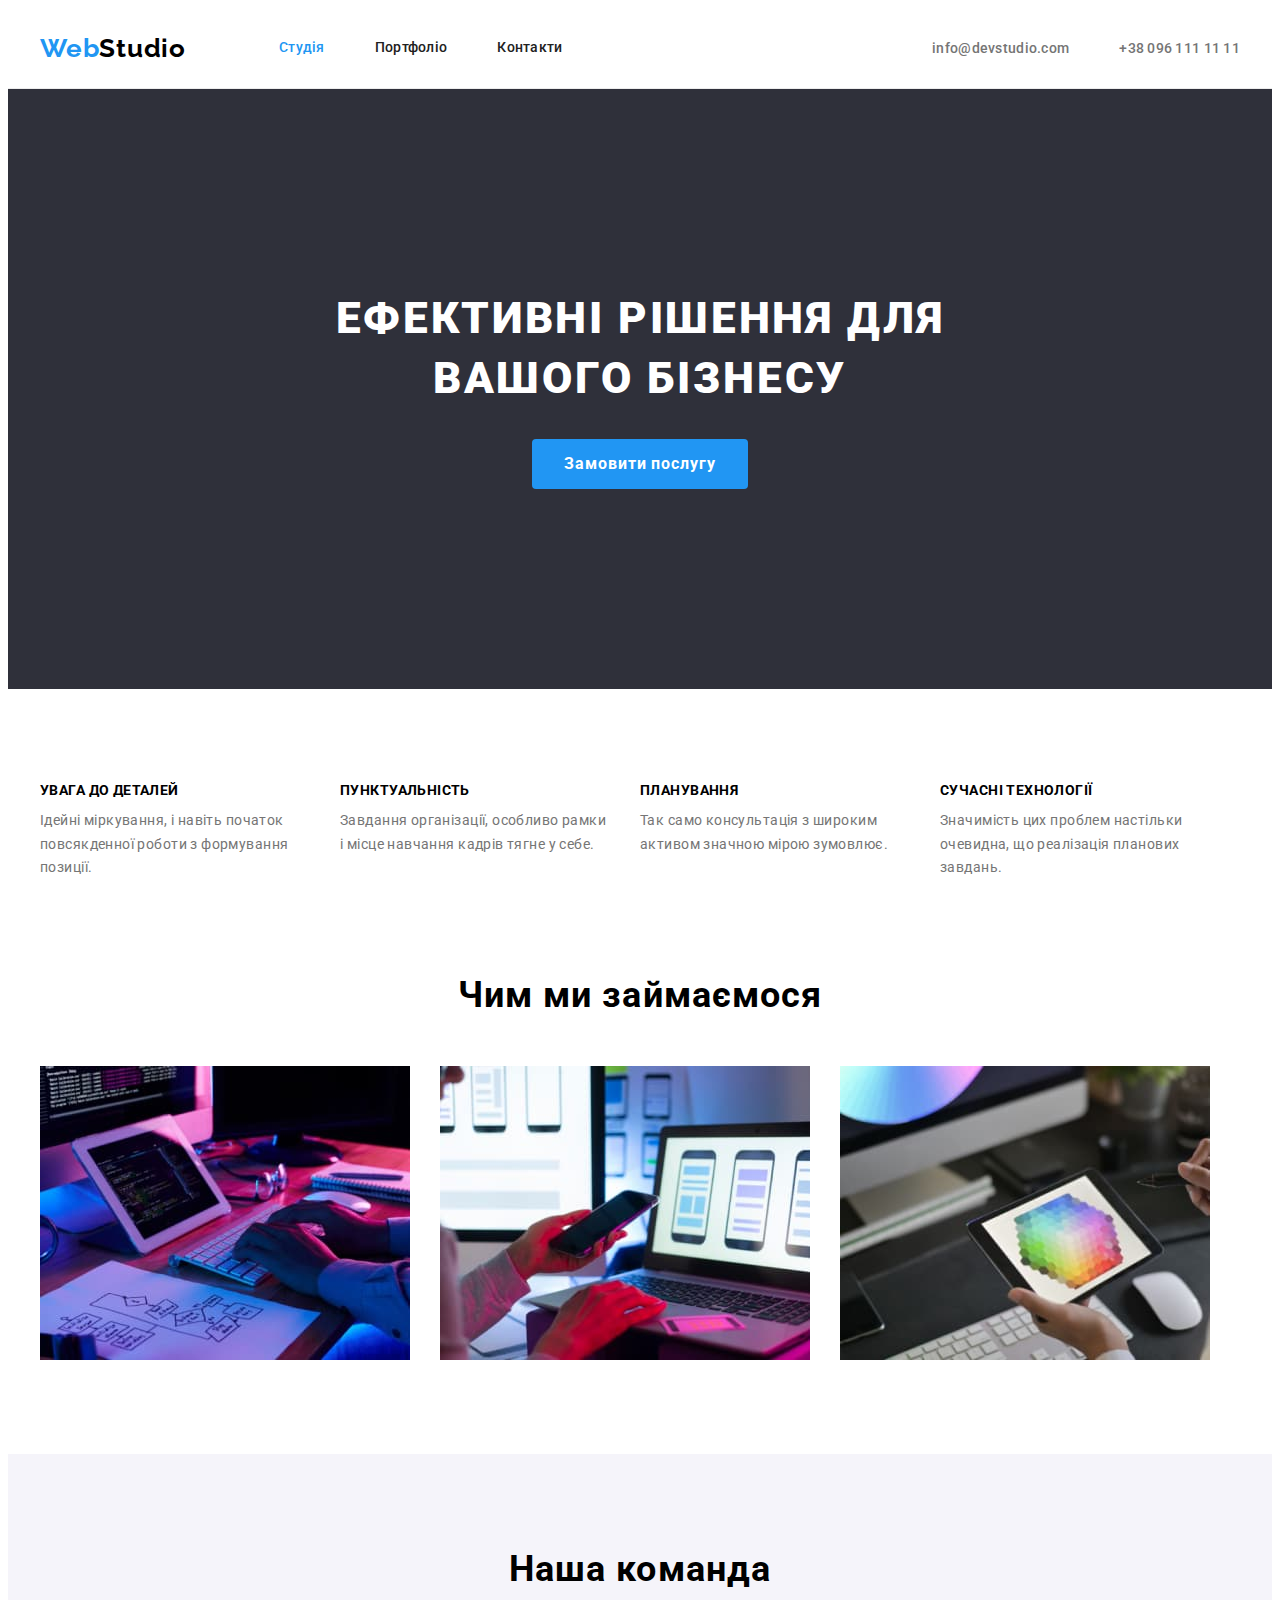
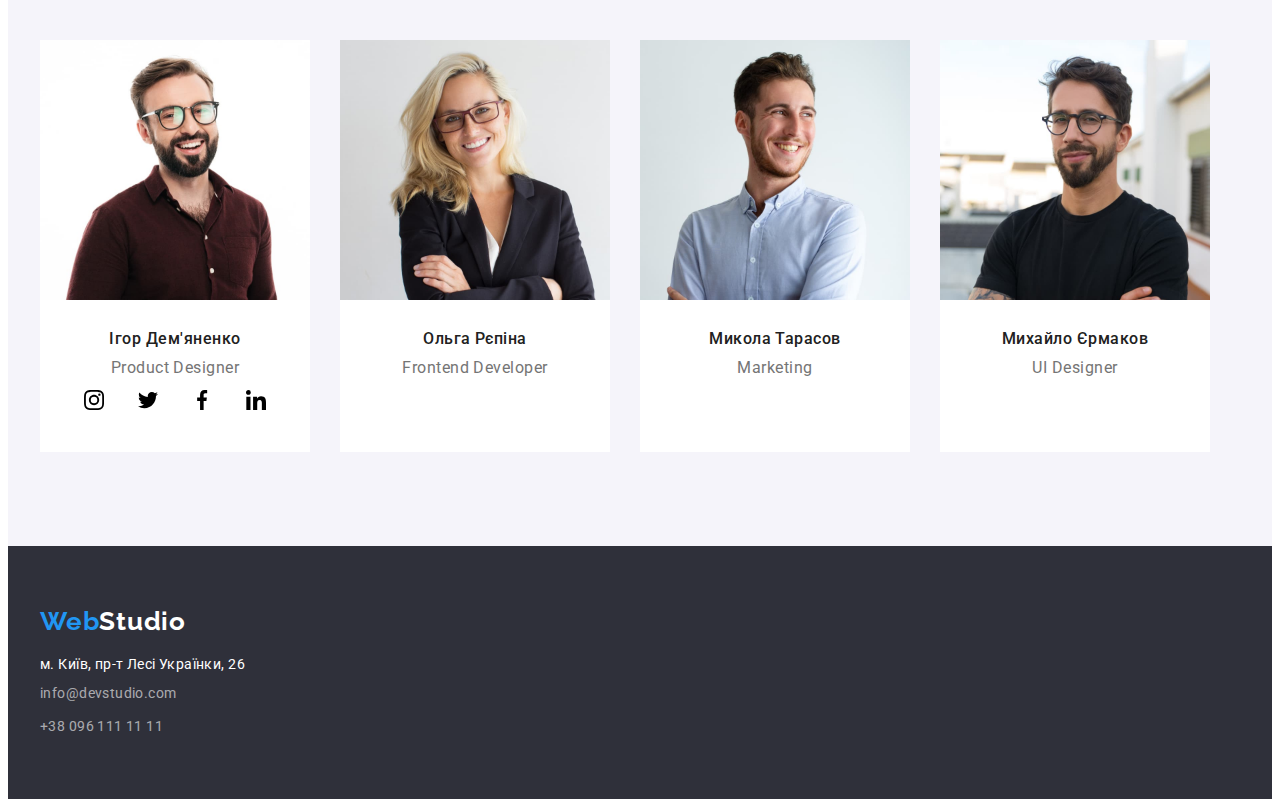
==== index.html @ 8a489ac3 "svg" ====
<!DOCTYPE html>
<html lang="uk">
  <head>
    <meta charset="UTF-8" />
    <meta http-equiv="X-UA-Compatible" content="IE=edge" />
    <meta name="viewport" content="width=device-width, initial-scale=1.0" />
    <title>WebStudio</title>
    <!--Normalize-->
    <link
      rel="stylesheet"
      href="https://cdnjs.cloudflare.com/ajax/libs/modern-normalize/1.1.0/modern-normalize.min.css"
      integrity="sha512-wpPYUAdjBVSE4KJnH1VR1HeZfpl1ub8YT/NKx4PuQ5NmX2tKuGu6U/JRp5y+Y8XG2tV+wKQpNHVUX03MfMFn9Q=="
      crossorigin="anonymous"
      referrerpolicy="no-referrer"
    />

    <!--Style-->
    <link rel="preconnect" href="https://fonts.googleapis.com" />
    <link rel="preconnect" href="https://fonts.gstatic.com" crossorigin />
    <link
      href="https://fonts.googleapis.com/css2?family=Raleway:wght@700&family=Roboto:wght@400;500;700;900&display=swap"
      rel="stylesheet"
    />

    <link rel="stylesheet" href="./css/style.css" />
  </head>
  <body>
    <header>
      <div class="header-container container">
        <a href="" class="logo">Web<span class="logo-header">Studio</span></a>
        <nav>
          <ul class="site-nav list">
            <li><a href="./index.html" class="link current">Студія</a></li>
            <li><a href="./portfolio.html" class="link">Портфоліо</a></li>
            <li><a href="" class="link">Контакти</a></li>
          </ul>
        </nav>
        <ul class="contacts">
          <li>
            <a href="mailto:info@devstudio.com" class="tel-header"
              >info@devstudio.com</a
            >
          </li>
          <li>
            <a href="tel:+380961111111" class="mail-header"
              >+38 096 111 11 11</a
            >
          </li>
        </ul>
      </div>
    </header>
    <main>
      <section class="hero">
        <div class="hero-container container">
          <h1 class="hero-title">Ефективні рішення для вашого бізнесу</h1>
          <button type="button" class="button">Замовити послугу</button>
        </div>
      </section>
      <section class="section">
        <div class="container">
          <ul class="solution-container">
            <li>
              <h3 class="solution-list">УВАГА ДО ДЕТАЛЕЙ</h3>
              <p class="solutions">
                Ідейні міркування, і навіть початок повсякденної роботи з
                формування позиції.
              </p>
            </li>
            <li>
              <h3 class="solution-list">ПУНКТУАЛЬНІСТЬ</h3>
              <p class="solutions">
                Завдання організації, особливо рамки і місце навчання кадрів
                тягне у себе.
              </p>
            </li>
            <li>
              <h3 class="solution-list">ПЛАНУВАННЯ</h3>
              <p class="solutions">
                Так само консультація з широким активом значною мірою зумовлює.
              </p>
            </li>
            <li>
              <h3 class="solution-list">СУЧАСНІ ТЕХНОЛОГІЇ</h3>
              <p class="solutions">
                Значимість цих проблем настільки очевидна, що реалізація
                планових завдань.
              </p>
            </li>
          </ul>
        </div>
      </section>
      <section class="work-section section">
        <div class="container">
          <h2 class="work">Чим ми займаємося</h2>
          <ul class="work-list">
            <li><img src="./images/img1.jpg" alt="заняття" width="370" /></li>
            <li><img src="./images/img2.jpg" alt="заняття" width="370" /></li>
            <li><img src="./images/img3.jpg" alt="заняття" width="370" /></li>
          </ul>
        </div>
      </section>
      <section class="team-section section">
        <div class="container">
          <h2 class="team">Наша команда</h2>
          <ul class="team-container">
            <li class="team-card">
              <img
                src="./images/t1.jpg"
                alt="член команди"
                width="270"
                height="260"
              />
              <div class="card">
                <h3 class="name">Ігор Дем'яненко</h3>
                <p class="profession" lang="en">Product Designer</p>
                <ul class="socials">
                  <li class="social-item">
                    <a class="socials-link link"
                    href="https://www.instagram.com/"
                    aria-label="instagram"
                    target="_blank"
                    rel="noopener noreferrer"
                    >
                    <svg class="social-icon" width="20" height="20">
                      <use href="./images/icons.svg#instagram"></use>
                    </svg>
                
                  </a>
                  </li>
                  <li class="social-item">
                    <a class="socials-link link" href="https://www.twitter.com/" aria-label="twitter" target="_blank"
                      rel="noopener noreferrer">
                      <svg class="social-icon" width="20" height="20">
                        <use href="./images/icons.svg#twitter"></use>
                      </svg>
                  
                    </a>
                  </li>
                  <li class="social-item">
                    <a class="socials-link link" href="https://www.facebook.com/" aria-label="facebook" target="_blank"
                      rel="noopener noreferrer">
                      <svg class="social-icon" width="20" height="20">
                        <use href="./images/icons.svg#facebook"></use>
                      </svg>
                  
                    </a>
                  </li>
                  <li class="social-item">
                    <a class="socials-link link" href="https://www.linkedin.com/" aria-label="linkedin" target="_blank"
                      rel="noopener noreferrer">
                      <svg class="social-icon" width="20" height="20">
                        <use href="./images/icons.svg#linkedin"></use>
                      </svg>
                  
                    </a>
                  </li>
                </ul>

             
              </div>
            </li>
            <li class="team-card">
              <img
                src="./images/t2.jpg"
                alt="член команди"
                width="270"
                height="260"
              />
              <div class="card">
                <h3 class="name">Ольга Рєпіна</h3>
                <p class="profession" lang="en">Frontend Developer</p>
              </div>
            </li>
            <li class="team-card">
              <img
                src="./images/t3.jpg"
                alt="член команди"
                width="270"
                height="260"
              />
              <div class="card">
                <h3 class="name">Микола Тарасов</h3>
                <p class="profession" lang="en">Marketing</p>
              </div>
            </li>
            <li class="team-card">
              <img
                src="./images/t4.jpg"
                alt="член команди"
                width="270"
                height="260"
              />
              <div class="card">
                <h3 class="name">Михайло Єрмаков</h3>
                <p class="profession" lang="en">UI Designer</p>
              </div>
            </li>
          </ul>
        </div>
      </section>
    </main>

    <footer>
      <div class="container">
        <a href="" class="logo">Web<span class="logo-footer">Studio</span></a>

        <ul>
          <li class="footer-address">
            <a href="" class="address">м. Київ, пр-т Лесі Українки, 26</a>
          </li>
          <li class="footer-address">
            <a href="mailto:info@devstudio.com" class="tel-footer"
              >info@devstudio.com</a
            >
          </li>
          <li>
            <a href="tel:+380961111111" class="mail-footer"
              >+38 096 111 11 11</a
            >
          </li>
        </ul>
      </div>
    </footer>
  </body>
</html>
---- css/style.css ----
html {
  box-sizing: border-box;
}

body {

  font-family: Roboto, sans-serif;
 
}

:root {
  --main-title-color: #ffffff;
  --main-text-color: #212121;
  --secondary-text-color: #757575;
  --accent-color: #2196f3;
}

ul {
  list-style: none;
  padding: 0;
  margin: 0;
    
}
h1,h2,h3,p{
    margin: 0 ;
}
.link {
    text-decoration: none;
}
img {
    display: block;
    max-width: 100%;
    height: auto;

}
.list {
      list-style: none;
    margin: 0;
    padding: 0;

}
header {
  border-bottom: 1px solid #ECECEC;
}

.header-container{
 
    display: flex;
    width: 1600px;
    align-items: center;


}
.logo {
  color: #2196f3;
  font-family: Raleway, sans-serif;
  font-weight: 700;
  font-size: 26px;
  line-height: 1.19;
  letter-spacing: 0.03em;
  text-decoration: none;

}
.logo-header {
  color: #000000;
}
.logo-footer {
  color: #ffffff;
}
.site-nav .link {
  display: block;
  padding-top: 32px;
  padding-bottom: 32px;
  color: var(--main-text-color);
  font-weight: 500;
  font-size: 14px;
  line-height: 1.14;
  letter-spacing: 0.02em;
  text-decoration: none;
}

.site-nav .link:focus,
.site-nav .link:hover {
  color: var(--accent-color);
}
.site-nav .link.current {
  color: var(--accent-color);
}
.site-nav{
    display: flex;
    margin-left: 93px;
    gap: 50px;

}

.solution-container{
    display: flex;
  gap: 30px;

   
}
.contacts{
    display: flex;
    gap: 50px;
    margin-left: auto;
}
.tel-header,
.mail-header {
  color: var(--secondary-text-color);
  font-weight: 500;
  font-size: 14px;
  line-height: 1.14;
  letter-spacing: 0.02em;
  text-decoration: none;
}
.tel-footer,
.mail-footer {
  color: rgba(255, 255, 255, 0.6);
  font-weight: 400;
  font-size: 14px;
  line-height: 1.71;
  letter-spacing: 0.03em;
  text-decoration: none;
}


.address {
  color: #ffffff;
  font-weight: 400;
  font-size: 14px;
  line-height: 1.14;
  letter-spacing: 0.03em;
  text-decoration: none;
}

.mail-footer:focus,
.mail-footer:hover {
  color: var(--accent-color);
}
.tel-footer:focus,
.tel-footer:hover {
  color: var(--accent-color);
}
.mail-header:focus,
.mail-header:hover {
  color: var(--accent-color);
}

.tel-header:focus,
.tel-header:hover {
  color: var(--accent-color);
}

.hero{
  background-color: #2f303a;
  text-align: center;
    padding-top: 200px;
      padding-bottom: 200px;

}

.hero-container {

    margin-left: auto;
    margin-right: auto;
    max-width: 696px;

}
.hero-title {
margin-bottom: 30px;
  font-weight: 900;
  color: var(--main-title-color);
  font-size: 44px;
  line-height: 1.36;
  letter-spacing: 0.06em;
text-transform: uppercase;

}
.button {
  display: inline-block;
  min-width: 216px;
  min-height: 50px;
  padding: 9px 31px;
  color: var(--main-title-color);
  background-color: var(--accent-color);
  font-family: inherit;
  font-weight: 700;
  font-size: 16px;
  line-height: 1.87;
  letter-spacing: 0.06em;
  text-align: center;
  border: none;
  cursor: pointer;
  border-radius: 4px;
}
.section {
    padding-top: 94px;
    padding-bottom: 94px;

}
.container {
    width: 1200px;
    padding-left: 15px;
    padding-right: 15px;
    margin-left: auto;
    margin-right: auto;
   
}
.work,
.team {
  margin-bottom: 50px;
  font-weight: 700;
  font-size: 36px;
  line-height: 42px;
  text-align: center;
  letter-spacing: 0.03em;
}
.work-list{
    display: flex;
        gap: 30px;
     

}
.work-section {
  padding-top: 0;
}
.solution-list {
    margin-bottom: 10px;
  font-weight: 700;
  font-size: 14px;
  line-height: 1.14;
  letter-spacing: 0.03em;
}

.team-container{
    display: flex;
        gap: 30px;
       

}
.name {
    margin-bottom: 10px;
  font-weight: 500;
  font-size: 16px;
  line-height: 1.18;
  letter-spacing: 0.03em;
  text-align: center;
  color: var(--main-text-color);
}
.profession {
  font-size: 16px;
  line-height: 1.18;
  letter-spacing: 0.03em;
  text-align: center;
  color: var(--secondary-text-color);
}
.solutions {
    width: 270px;
  color: var(--secondary-text-color);
  font-size: 14px;
  line-height: 1.71;
  letter-spacing: 0.03em;
}
.team-section {
  background-color: #f5f4fa;

}
.team-card {
  background-color: var(--main-title-color);
 
}
.card {
  padding-top: 30px;
  padding-bottom: 30px;
}
.socials{
  display: flex;
  justify-content: center;
  align-items: center;
  gap: 10px;

}
.socials-link{
  display: flex;
  justify-content: center;
    align-items: center;
    width: 44px;
    height: 44px;
    border-radius: 50%;

}
.button-secondary {
  display: inline-block;
  min-height: 38px;
  padding: 5px 21px;
  color: var(--main-text-color);
  background-color: #f5f4fa;
  font-family: inherit;
  font-weight: 500;
  font-size: 16px;
  line-height: 1.62;
  letter-spacing: 0.03em;
  text-align: center;
  border: none;
  cursor: pointer;
  border-radius: 4px;
}
.button-secondary:focus,
.button-secondary:hover {
  color: #ffffff;
  background-color: var(--accent-color);
}
footer {
  background-color: #2f303a;
  padding-top: 60px;
  padding-bottom: 60px;
}

.address {
  display: inline-block;
  margin-top: 20px;
}
.footer-address {
  display: block;
  margin-bottom: 9px;
}

.portfolio-list-name {
  color: var(--main-text-color);
  font-weight: 700;
  font-size: 18px;
  line-height: 2;
  letter-spacing: 0.06em;
}
.portfolio-tipe {
  margin-top: 4px;
  color: var(--secondary-text-color);
  font-weight: 400;
  font-size: 16px;
  line-height: 1.87;
  letter-spacing: 0.03em;
}

.portfolio-list{
  display: flex;
  flex-wrap: wrap;

}
.portfolio-item {
 width: 370px;
 margin-right: 30px;
 margin-bottom: 30px;

}

.portfolio-item:nth-child(3n){
  margin-right: 0;
}

.portfolio-item:nth-last-child(-n+3) {
  margin-bottom: 0;
}

.flex-btn-secondary{
  display: flex;
  gap: 8px;
  justify-content: center;
  margin-bottom: 50px;

}

.item {
  padding: 20px 24px;
border: 1px solid #EEEEEE;
}
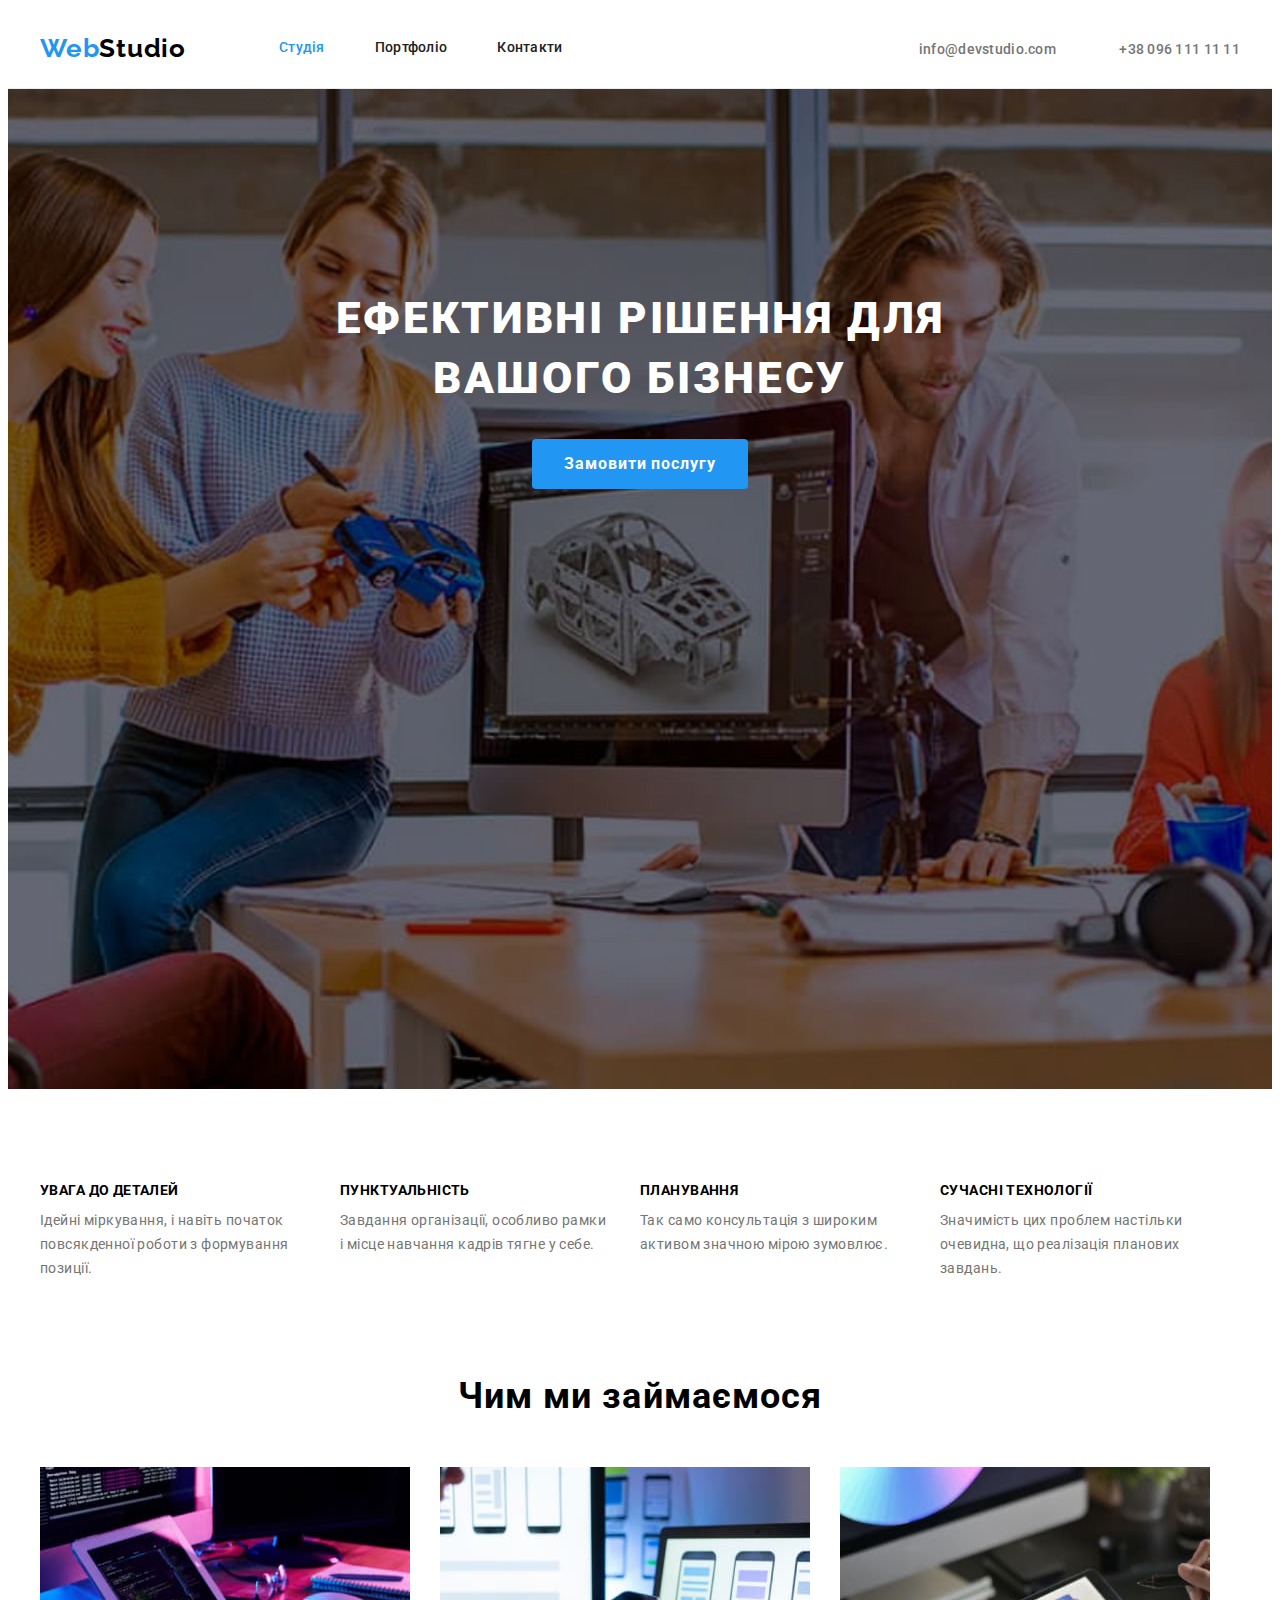
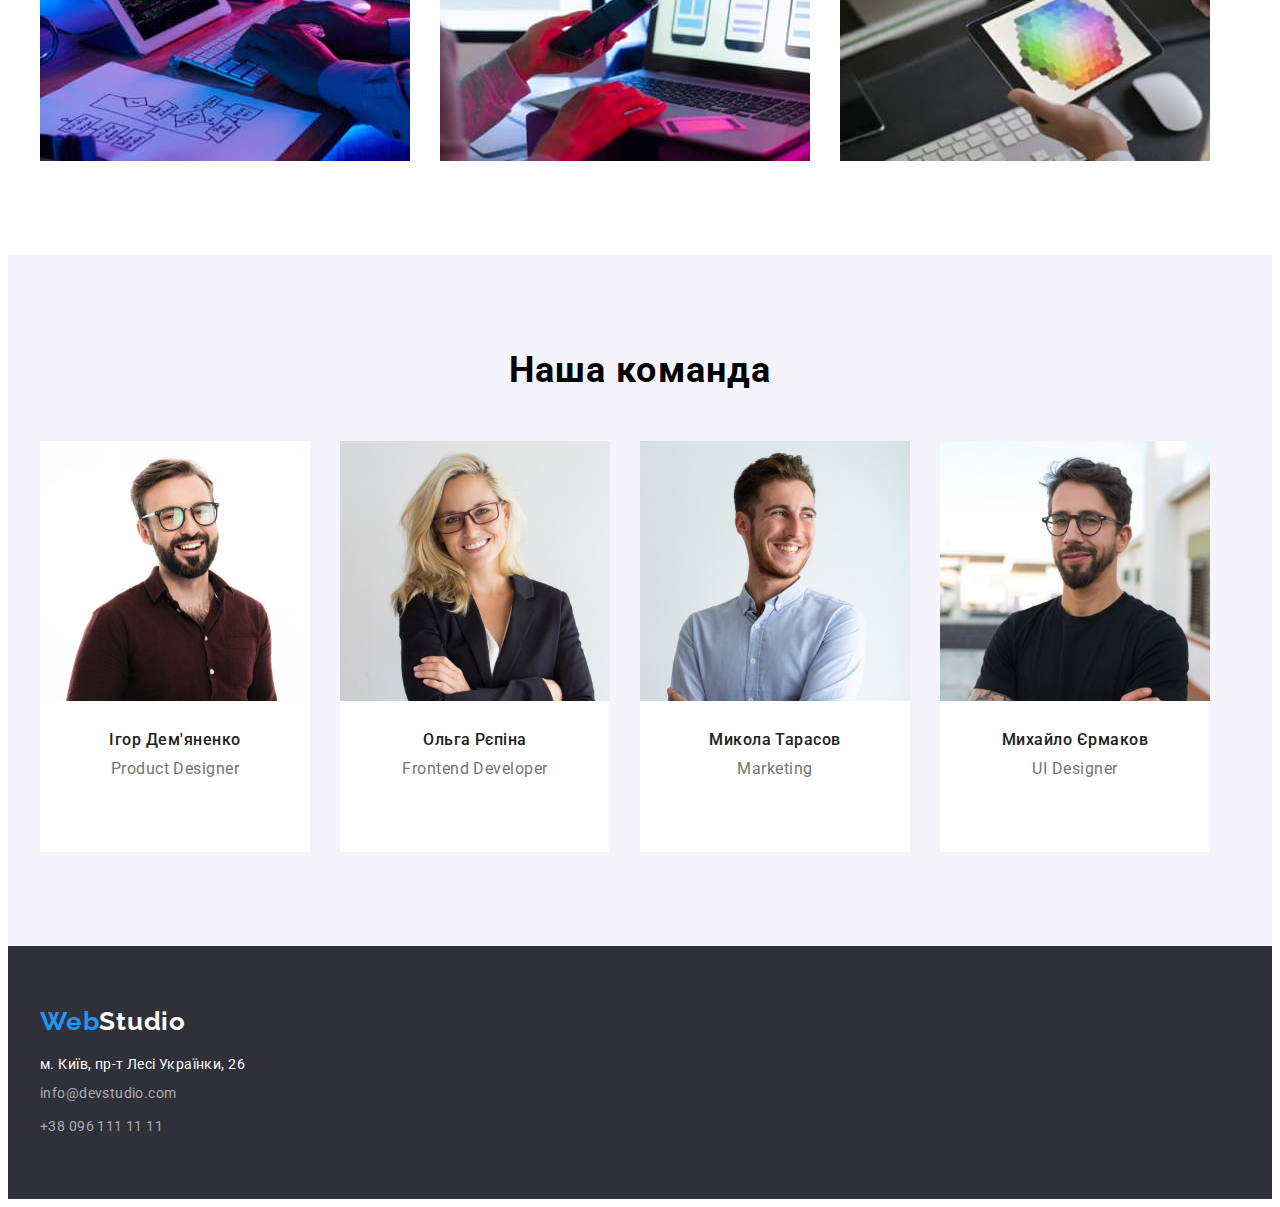
==== commit 7c1ab98a: "svg" ====
--- a/index.html
+++ b/index.html
@@ -37,13 +37,19 @@
         </nav>
         <ul class="contacts">
           <li>
-            <a href="mailto:info@devstudio.com" class="tel-header"
-              >info@devstudio.com</a
+            <a href="mailto:info@devstudio.com" class="tel-header">
+              <svg class="header-icon" width="10" height="16">
+                <use href="./images/icons.svg#envelope"></use>
+              </svg>
+              info@devstudio.com</a
             >
           </li>
           <li>
-            <a href="tel:+380961111111" class="mail-header"
-              >+38 096 111 11 11</a
+            <a class="mail-header link" href="tel:+380961111111">
+              <svg class="header-icon" width="10" height="16">
+                <use href="./images/icons.svg#smartphone"></use>
+              </svg>
+              +38 096 111 11 11</a
             >
           </li>
         </ul>
@@ -59,27 +65,27 @@
       <section class="section">
         <div class="container">
           <ul class="solution-container">
-            <li>
+            <li class="solution-item icon-antena">
               <h3 class="solution-list">УВАГА ДО ДЕТАЛЕЙ</h3>
               <p class="solutions">
                 Ідейні міркування, і навіть початок повсякденної роботи з
                 формування позиції.
               </p>
             </li>
-            <li>
+            <li class="solution-item icon-clock">
               <h3 class="solution-list">ПУНКТУАЛЬНІСТЬ</h3>
               <p class="solutions">
                 Завдання організації, особливо рамки і місце навчання кадрів
                 тягне у себе.
               </p>
             </li>
-            <li>
+            <li class="solution-item icon-diagram">
               <h3 class="solution-list">ПЛАНУВАННЯ</h3>
               <p class="solutions">
                 Так само консультація з широким активом значною мірою зумовлює.
               </p>
             </li>
-            <li>
+            <li class="solution-item icon-astronaut">
               <h3 class="solution-list">СУЧАСНІ ТЕХНОЛОГІЇ</h3>
               <p class="solutions">
                 Значимість цих проблем настільки очевидна, що реалізація
@@ -113,50 +119,60 @@
               <div class="card">
                 <h3 class="name">Ігор Дем'яненко</h3>
                 <p class="profession" lang="en">Product Designer</p>
-                <ul class="socials">
-                  <li class="social-item">
-                    <a class="socials-link link"
-                    href="https://www.instagram.com/"
-                    aria-label="instagram"
-                    target="_blank"
-                    rel="noopener noreferrer"
-                    >
-                    <svg class="social-icon" width="20" height="20">
-                      <use href="./images/icons.svg#instagram"></use>
-                    </svg>
-                
-                  </a>
-                  </li>
-                  <li class="social-item">
-                    <a class="socials-link link" href="https://www.twitter.com/" aria-label="twitter" target="_blank"
-                      rel="noopener noreferrer">
-                      <svg class="social-icon" width="20" height="20">
-                        <use href="./images/icons.svg#twitter"></use>
-                      </svg>
-                  
-                    </a>
-                  </li>
-                  <li class="social-item">
-                    <a class="socials-link link" href="https://www.facebook.com/" aria-label="facebook" target="_blank"
-                      rel="noopener noreferrer">
-                      <svg class="social-icon" width="20" height="20">
-                        <use href="./images/icons.svg#facebook"></use>
-                      </svg>
-                  
-                    </a>
-                  </li>
-                  <li class="social-item">
-                    <a class="socials-link link" href="https://www.linkedin.com/" aria-label="linkedin" target="_blank"
-                      rel="noopener noreferrer">
-                      <svg class="social-icon" width="20" height="20">
-                        <use href="./images/icons.svg#linkedin"></use>
-                      </svg>
-                  
+                <ul class="socials list">
+                  <li class="socials-item">
+                    <a
+                      class="socials-link link"
+                      href="https://www.instagram.com/"
+                      target="_blank"
+                      rel="noopener noreferrer"
+                      aria-label="Instagram icon"
+                    >
+                      <svg class="social-icon" width="20" height="20">
+                        <use href=""></use>
+                      </svg>
+                    </a>
+                  </li>
+                  <li class="socials-item">
+                    <a
+                      class="socials-link link"
+                      href="https://twitter.com/"
+                      target="_blank"
+                      rel="noopener noreferrer"
+                      aria-label="twitter icon"
+                    >
+                      <svg class="social-icon" width="20" height="20">
+                        <use href=""></use>
+                      </svg>
+                    </a>
+                  </li>
+                  <li class="socials-item">
+                    <a
+                      class="socials-link link"
+                      href="https://www.facebook.com/"
+                      target="_blank"
+                      rel="noopener noreferrer"
+                      aria-label="facebook icon"
+                    >
+                      <svg class="social-icon" width="20" height="20">
+                        <use href=""></use>
+                      </svg>
+                    </a>
+                  </li>
+                  <li class="socials-item">
+                    <a
+                      class="socials-link link"
+                      href="https://www.linkedin.com/"
+                      target="_blank"
+                      rel="noopener noreferrer"
+                      aria-label="linkedin icon"
+                    >
+                      <svg class="social-icon" width="20" height="20">
+                        <use href=""></use>
+                      </svg>
                     </a>
                   </li>
                 </ul>
-
-             
               </div>
             </li>
             <li class="team-card">
--- a/css/style.css
+++ b/css/style.css
@@ -26,6 +26,9 @@
 }
 .link {
     text-decoration: none;
+    margin: 0;
+    padding: 0;
+    
 }
 img {
     display: block;
@@ -50,6 +53,9 @@
     align-items: center;
 
 
+}
+.header-icon{
+  fill: currentColor;
 }
 .logo {
   color: #2196f3;
@@ -153,11 +159,23 @@
 
 .hero{
   background-color: #2f303a;
-  text-align: center;
-    padding-top: 200px;
-      padding-bottom: 200px;
-
-}
+  padding-top: 200px;
+  padding-bottom: 200px;
+  max-width: 1600px;
+  height: 600px;
+  margin-left: auto;
+  margin-right: auto;
+  background-image: linear-gradient(to right,
+        rgba(0, 0, 0, 0.25),
+        rgba(0, 0, 0, 0.25)),
+  url(../images/hero.jpg);
+  background-repeat: no-repeat;
+  background-position: center;
+  background-size: cover;
+
+  text-align: center;
+}
+
 
 .hero-container {
 
@@ -176,6 +194,11 @@
 text-transform: uppercase;
 
 }
+.solution-item{
+
+}
+
+
 .button {
   display: inline-block;
   min-width: 216px;
@@ -224,6 +247,22 @@
 .work-section {
   padding-top: 0;
 }
+
+.socials {
+  display: flex;
+  justify-content: center;
+  align-items: center;
+  gap: 10px;
+}
+.socials-link {
+  display: flex;
+    justify-content: center;
+    align-items: center;
+    width: 44px;
+    height: 44px;
+    border-radius: 50%;
+  
+}
 .solution-list {
     margin-bottom: 10px;
   font-weight: 700;
@@ -272,21 +311,9 @@
 .card {
   padding-top: 30px;
   padding-bottom: 30px;
-}
-.socials{
-  display: flex;
-  justify-content: center;
-  align-items: center;
-  gap: 10px;
-
-}
-.socials-link{
-  display: flex;
-  justify-content: center;
-    align-items: center;
-    width: 44px;
-    height: 44px;
-    border-radius: 50%;
+
+
+  
 
 }
 .button-secondary {
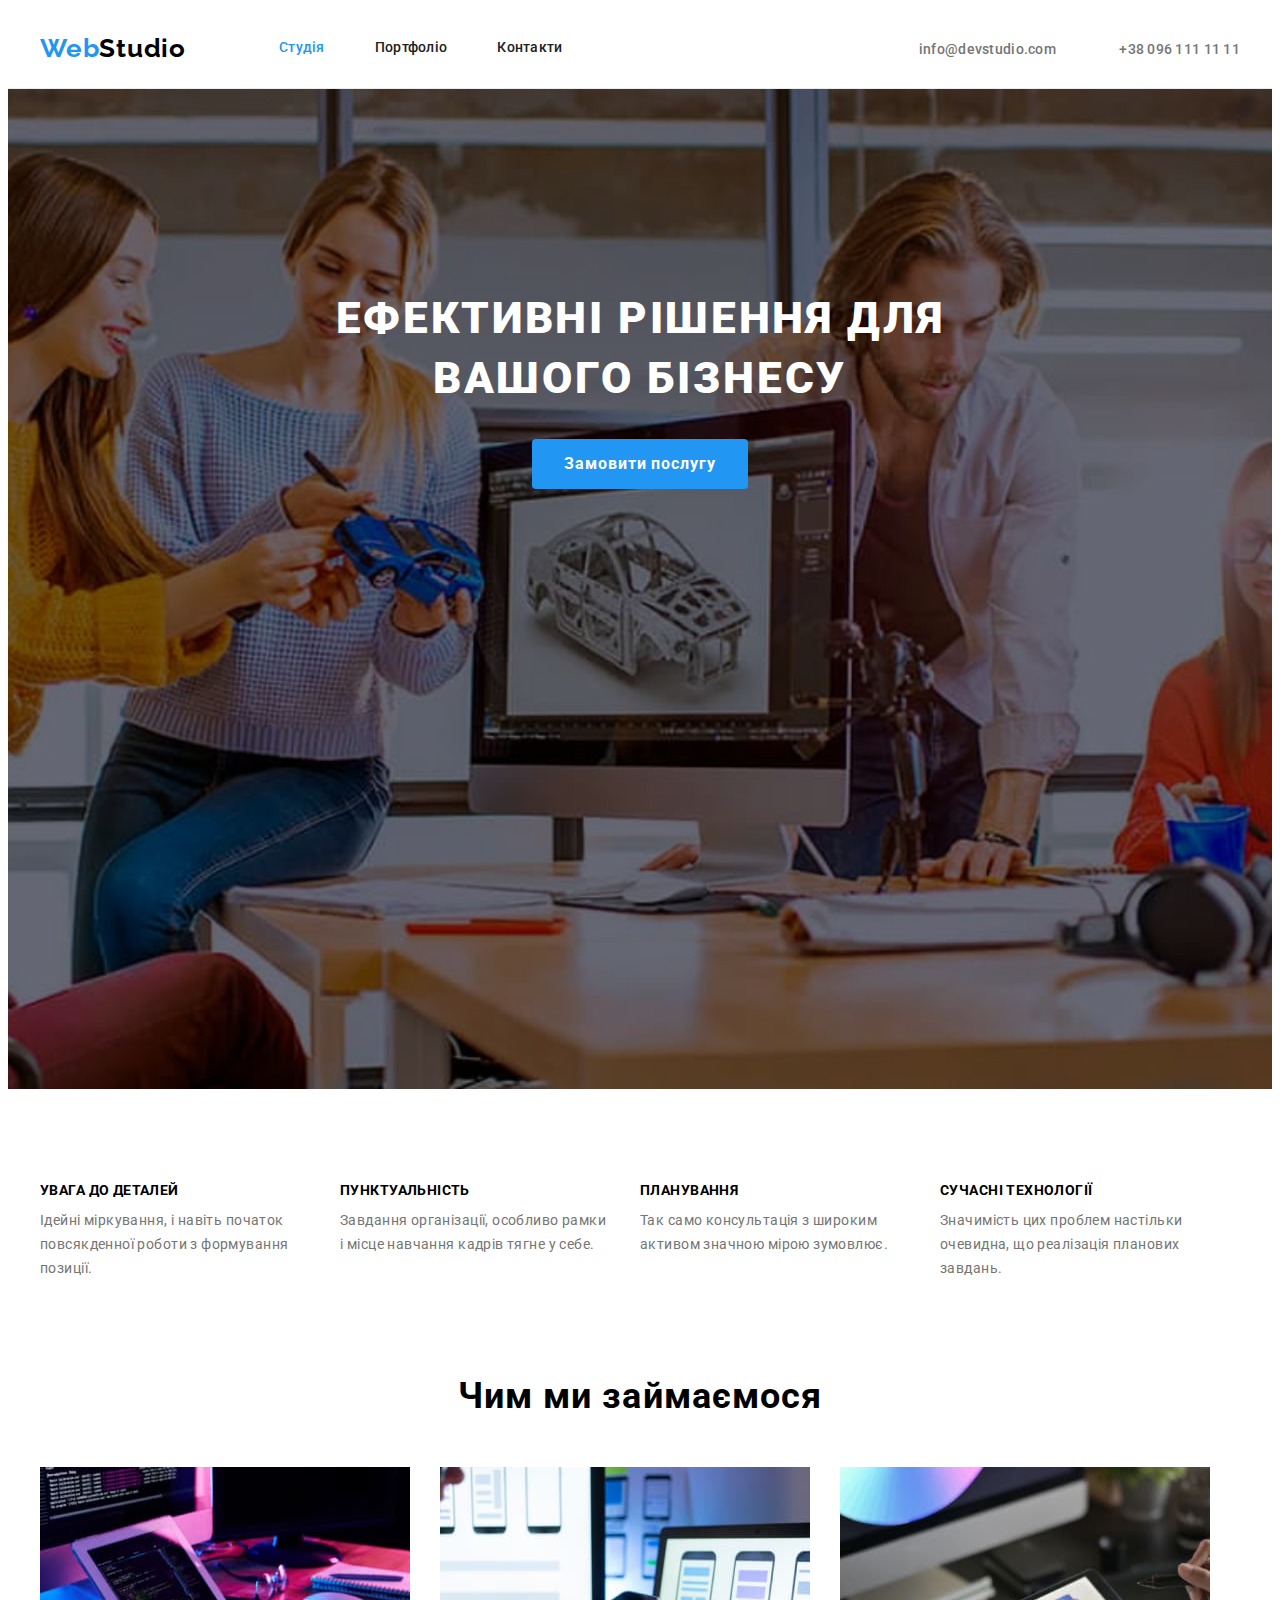
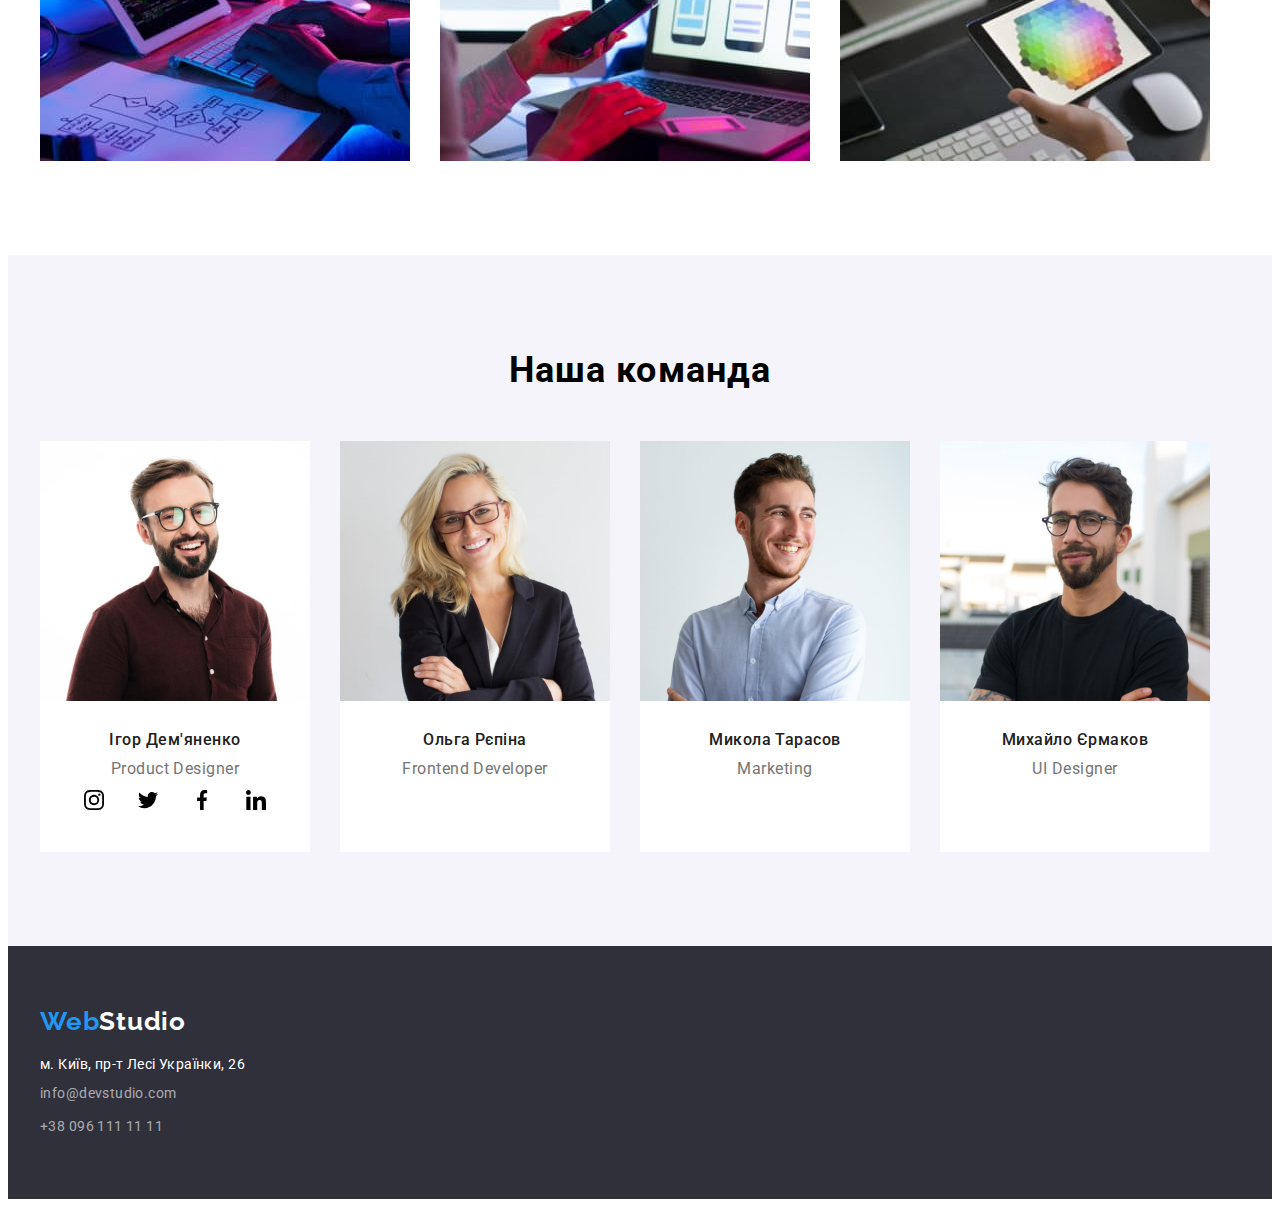
==== commit 9add4690: "Merge branch 'main' of https://github.com/petryshynvladyslav/goit-markup-hw-04" ====
--- a/index.html
+++ b/index.html
@@ -119,60 +119,50 @@
               <div class="card">
                 <h3 class="name">Ігор Дем'яненко</h3>
                 <p class="profession" lang="en">Product Designer</p>
-                <ul class="socials list">
-                  <li class="socials-item">
-                    <a
-                      class="socials-link link"
-                      href="https://www.instagram.com/"
-                      target="_blank"
-                      rel="noopener noreferrer"
-                      aria-label="Instagram icon"
+                <ul class="socials">
+                  <li class="social-item">
+                    <a class="socials-link link"
+                    href="https://www.instagram.com/"
+                    aria-label="instagram"
+                    target="_blank"
+                    rel="noopener noreferrer"
                     >
+                    <svg class="social-icon" width="20" height="20">
+                      <use href="./images/icons.svg#instagram"></use>
+                    </svg>
+                
+                  </a>
+                  </li>
+                  <li class="social-item">
+                    <a class="socials-link link" href="https://www.twitter.com/" aria-label="twitter" target="_blank"
+                      rel="noopener noreferrer">
                       <svg class="social-icon" width="20" height="20">
-                        <use href=""></use>
+                        <use href="./images/icons.svg#twitter"></use>
                       </svg>
+                  
                     </a>
                   </li>
-                  <li class="socials-item">
-                    <a
-                      class="socials-link link"
-                      href="https://twitter.com/"
-                      target="_blank"
-                      rel="noopener noreferrer"
-                      aria-label="twitter icon"
-                    >
+                  <li class="social-item">
+                    <a class="socials-link link" href="https://www.facebook.com/" aria-label="facebook" target="_blank"
+                      rel="noopener noreferrer">
                       <svg class="social-icon" width="20" height="20">
-                        <use href=""></use>
+                        <use href="./images/icons.svg#facebook"></use>
                       </svg>
+                  
                     </a>
                   </li>
-                  <li class="socials-item">
-                    <a
-                      class="socials-link link"
-                      href="https://www.facebook.com/"
-                      target="_blank"
-                      rel="noopener noreferrer"
-                      aria-label="facebook icon"
-                    >
+                  <li class="social-item">
+                    <a class="socials-link link" href="https://www.linkedin.com/" aria-label="linkedin" target="_blank"
+                      rel="noopener noreferrer">
                       <svg class="social-icon" width="20" height="20">
-                        <use href=""></use>
+                        <use href="./images/icons.svg#linkedin"></use>
                       </svg>
+                  
                     </a>
                   </li>
-                  <li class="socials-item">
-                    <a
-                      class="socials-link link"
-                      href="https://www.linkedin.com/"
-                      target="_blank"
-                      rel="noopener noreferrer"
-                      aria-label="linkedin icon"
-                    >
-                      <svg class="social-icon" width="20" height="20">
-                        <use href=""></use>
-                      </svg>
-                    </a>
-                  </li>
                 </ul>
+
+      
               </div>
             </li>
             <li class="team-card">
--- a/css/style.css
+++ b/css/style.css
@@ -311,9 +311,21 @@
 .card {
   padding-top: 30px;
   padding-bottom: 30px;
-
-
-  
+}
+.socials{
+  display: flex;
+  justify-content: center;
+  align-items: center;
+  gap: 10px;
+
+}
+.socials-link{
+  display: flex;
+  justify-content: center;
+    align-items: center;
+    width: 44px;
+    height: 44px;
+    border-radius: 50%;
 
 }
 .button-secondary {
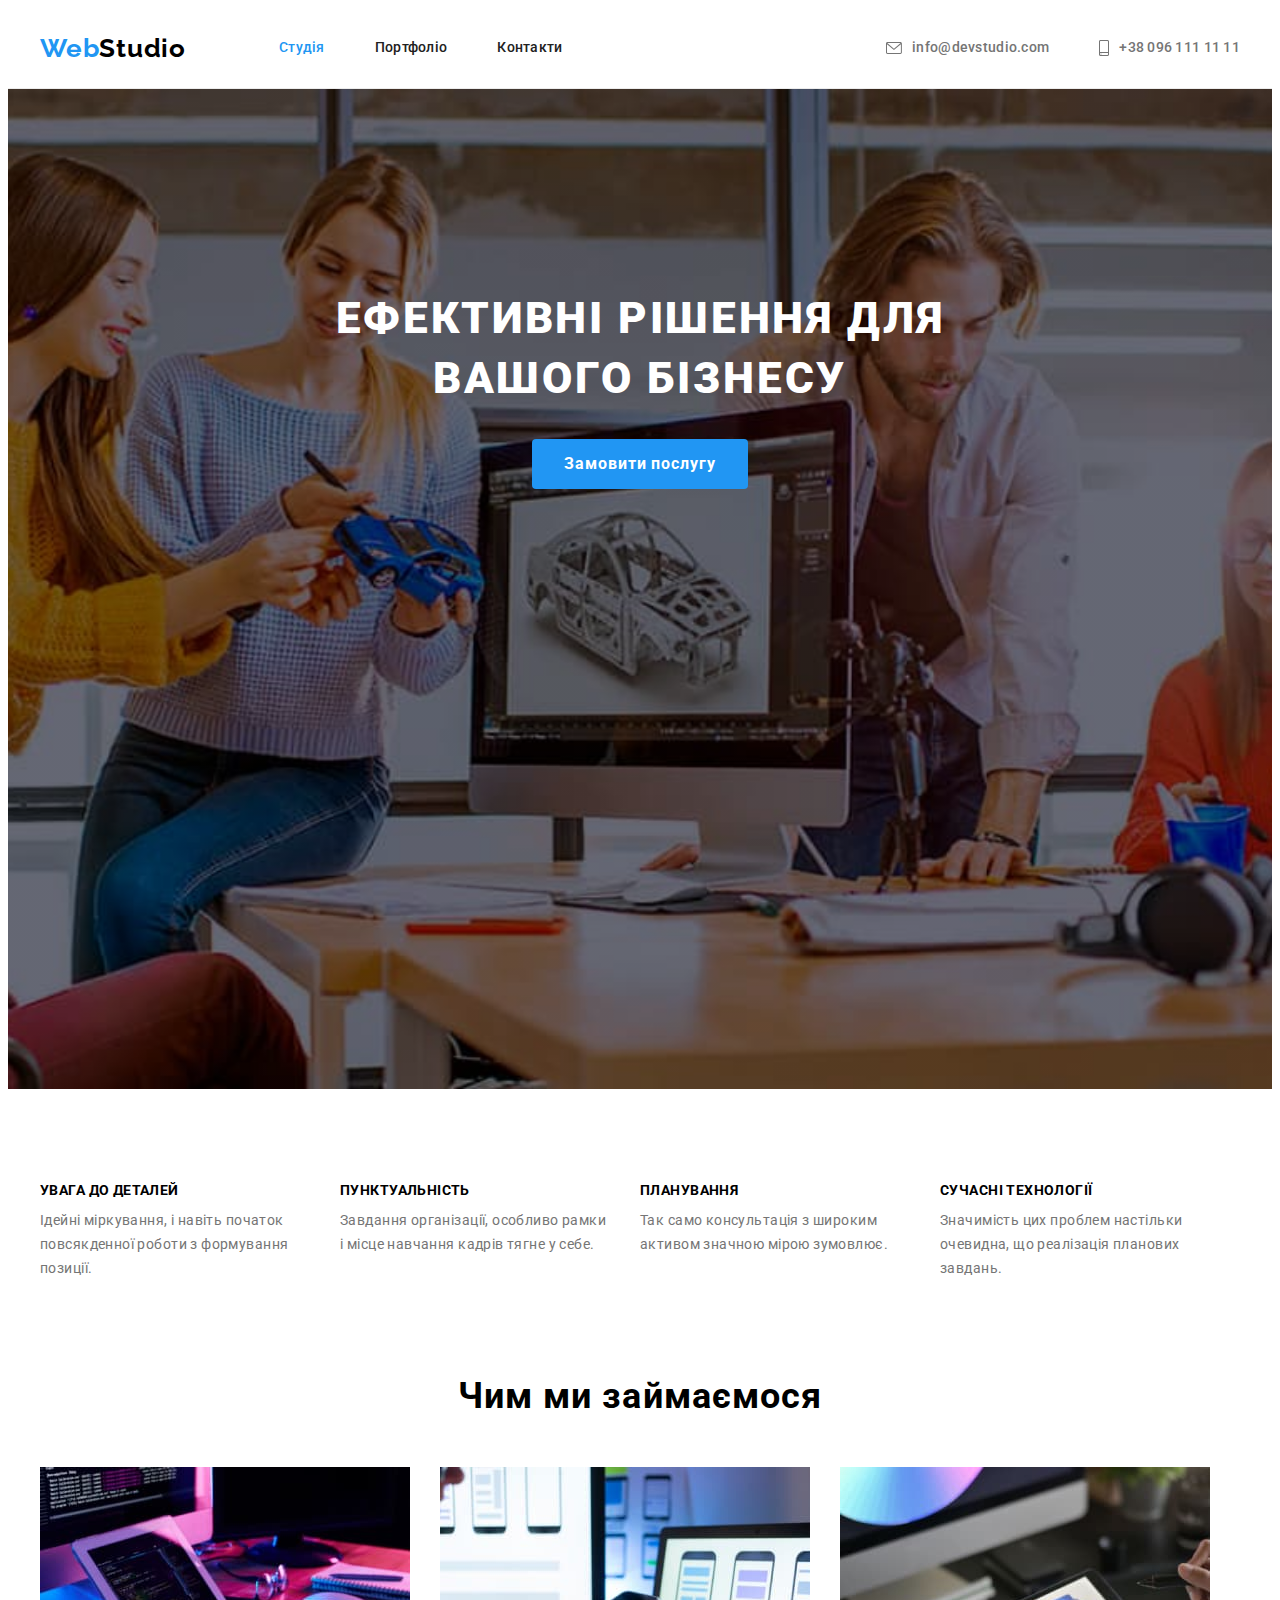
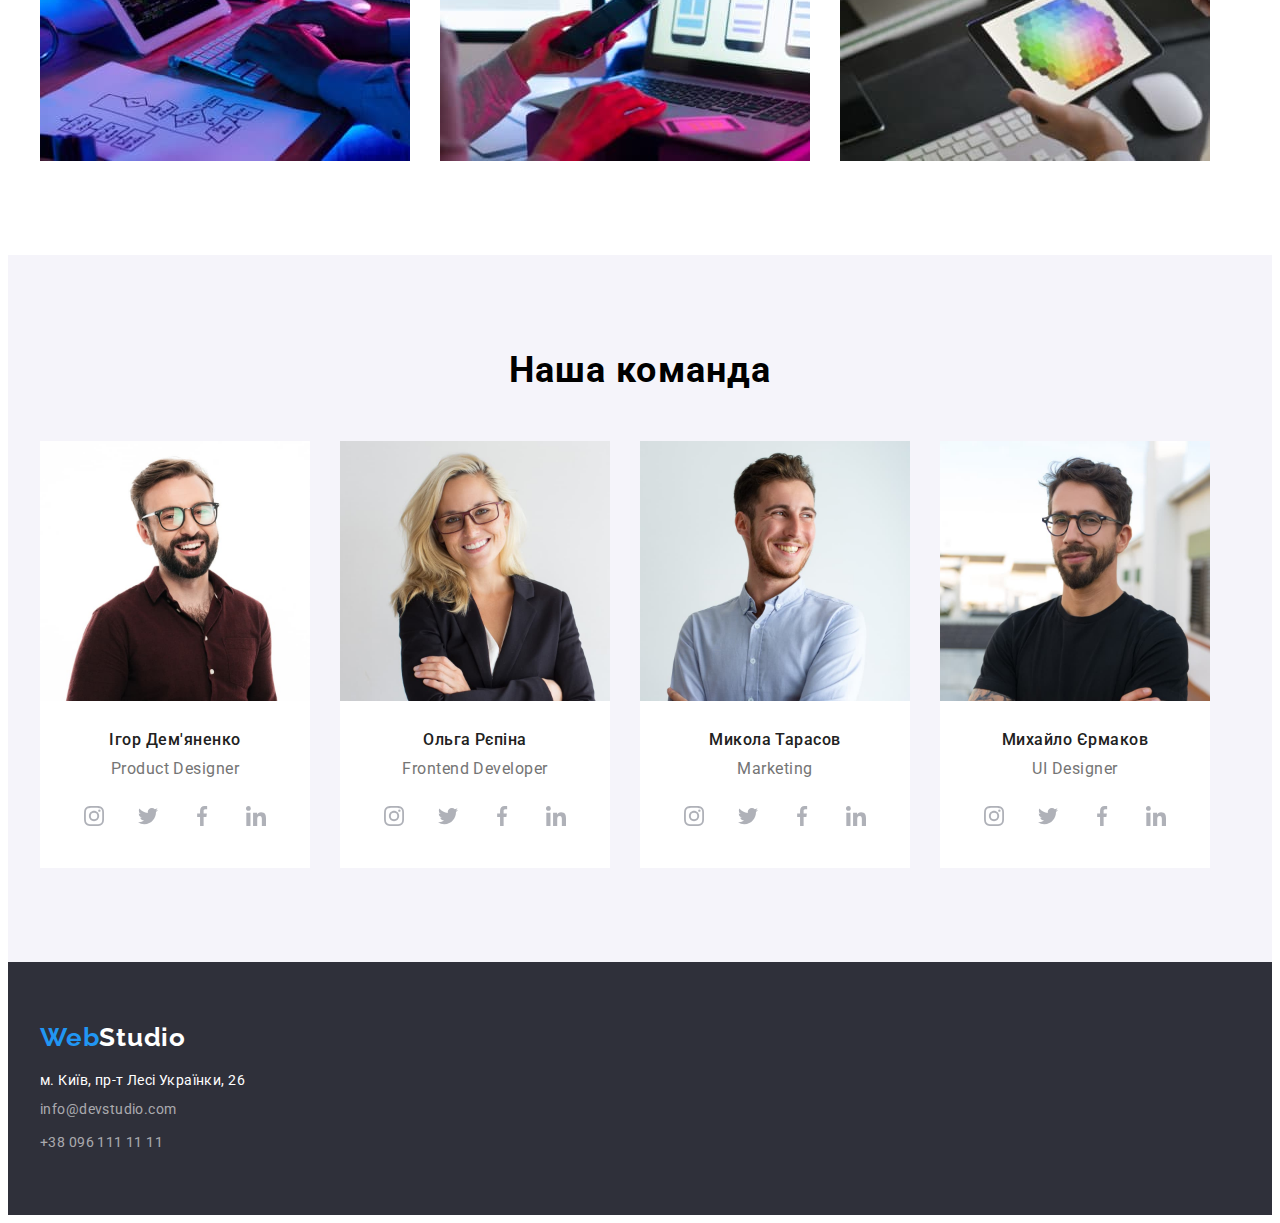
==== commit 9c366719: "svg" ====
--- a/index.html
+++ b/index.html
@@ -38,7 +38,7 @@
         <ul class="contacts">
           <li>
             <a href="mailto:info@devstudio.com" class="tel-header">
-              <svg class="header-icon" width="10" height="16">
+              <svg class="header-icon" width="16" height="12">
                 <use href="./images/icons.svg#envelope"></use>
               </svg>
               info@devstudio.com</a
@@ -119,15 +119,15 @@
               <div class="card">
                 <h3 class="name">Ігор Дем'яненко</h3>
                 <p class="profession" lang="en">Product Designer</p>
-                <ul class="socials">
-                  <li class="social-item">
+               <ul class="socials"> 
+                  <li class="socials-item">
                     <a class="socials-link link"
                     href="https://www.instagram.com/"
                     aria-label="instagram"
                     target="_blank"
                     rel="noopener noreferrer"
                     >
-                    <svg class="social-icon" width="20" height="20">
+                    <svg class="socials-icon" width="20" height="20">
                       <use href="./images/icons.svg#instagram"></use>
                     </svg>
                 
@@ -136,25 +136,25 @@
                   <li class="social-item">
                     <a class="socials-link link" href="https://www.twitter.com/" aria-label="twitter" target="_blank"
                       rel="noopener noreferrer">
-                      <svg class="social-icon" width="20" height="20">
+                      <svg class="socials-icon" width="20" height="20">
                         <use href="./images/icons.svg#twitter"></use>
                       </svg>
                   
                     </a>
                   </li>
-                  <li class="social-item">
+                  <li class="socials-item">
                     <a class="socials-link link" href="https://www.facebook.com/" aria-label="facebook" target="_blank"
                       rel="noopener noreferrer">
-                      <svg class="social-icon" width="20" height="20">
+                      <svg class="socials-icon" width="20" height="20">
                         <use href="./images/icons.svg#facebook"></use>
                       </svg>
                   
                     </a>
                   </li>
-                  <li class="social-item">
+                  <li class="socials-item">
                     <a class="socials-link link" href="https://www.linkedin.com/" aria-label="linkedin" target="_blank"
                       rel="noopener noreferrer">
-                      <svg class="social-icon" width="20" height="20">
+                      <svg class="socials-icon" width="20" height="20">
                         <use href="./images/icons.svg#linkedin"></use>
                       </svg>
                   
@@ -175,6 +175,44 @@
               <div class="card">
                 <h3 class="name">Ольга Рєпіна</h3>
                 <p class="profession" lang="en">Frontend Developer</p>
+              <ul class="socials">
+                <li class="socials-item">
+                  <a class="socials-link link" href="https://www.instagram.com/" aria-label="instagram" target="_blank"
+                    rel="noopener noreferrer">
+                    <svg class="socials-icon" width="20" height="20">
+                      <use href="./images/icons.svg#instagram"></use>
+                    </svg>
+              
+                  </a>
+                </li>
+                <li class="social-item">
+                  <a class="socials-link link" href="https://www.twitter.com/" aria-label="twitter" target="_blank"
+                    rel="noopener noreferrer">
+                    <svg class="socials-icon" width="20" height="20">
+                      <use href="./images/icons.svg#twitter"></use>
+                    </svg>
+              
+                  </a>
+                </li>
+                <li class="socials-item">
+                  <a class="socials-link link" href="https://www.facebook.com/" aria-label="facebook" target="_blank"
+                    rel="noopener noreferrer">
+                    <svg class="socials-icon" width="20" height="20">
+                      <use href="./images/icons.svg#facebook"></use>
+                    </svg>
+              
+                  </a>
+                </li>
+                <li class="socials-item">
+                  <a class="socials-link link" href="https://www.linkedin.com/" aria-label="linkedin" target="_blank"
+                    rel="noopener noreferrer">
+                    <svg class="socials-icon" width="20" height="20">
+                      <use href="./images/icons.svg#linkedin"></use>
+                    </svg>
+              
+                  </a>
+                </li>
+              </ul>
               </div>
             </li>
             <li class="team-card">
@@ -187,6 +225,44 @@
               <div class="card">
                 <h3 class="name">Микола Тарасов</h3>
                 <p class="profession" lang="en">Marketing</p>
+            <ul class="socials">
+              <li class="socials-item">
+                <a class="socials-link link" href="https://www.instagram.com/" aria-label="instagram" target="_blank"
+                  rel="noopener noreferrer">
+                  <svg class="socials-icon" width="20" height="20">
+                    <use href="./images/icons.svg#instagram"></use>
+                  </svg>
+            
+                </a>
+              </li>
+              <li class="social-item">
+                <a class="socials-link link" href="https://www.twitter.com/" aria-label="twitter" target="_blank"
+                  rel="noopener noreferrer">
+                  <svg class="socials-icon" width="20" height="20">
+                    <use href="./images/icons.svg#twitter"></use>
+                  </svg>
+            
+                </a>
+              </li>
+              <li class="socials-item">
+                <a class="socials-link link" href="https://www.facebook.com/" aria-label="facebook" target="_blank"
+                  rel="noopener noreferrer">
+                  <svg class="socials-icon" width="20" height="20">
+                    <use href="./images/icons.svg#facebook"></use>
+                  </svg>
+            
+                </a>
+              </li>
+              <li class="socials-item">
+                <a class="socials-link link" href="https://www.linkedin.com/" aria-label="linkedin" target="_blank"
+                  rel="noopener noreferrer">
+                  <svg class="socials-icon" width="20" height="20">
+                    <use href="./images/icons.svg#linkedin"></use>
+                  </svg>
+            
+                </a>
+              </li>
+            </ul>
               </div>
             </li>
             <li class="team-card">
@@ -199,6 +275,44 @@
               <div class="card">
                 <h3 class="name">Михайло Єрмаков</h3>
                 <p class="profession" lang="en">UI Designer</p>
+            <ul class="socials">
+              <li class="socials-item">
+                <a class="socials-link link" href="https://www.instagram.com/" aria-label="instagram" target="_blank"
+                  rel="noopener noreferrer">
+                  <svg class="socials-icon" width="20" height="20">
+                    <use href="./images/icons.svg#instagram"></use>
+                  </svg>
+            
+                </a>
+              </li>
+              <li class="social-item">
+                <a class="socials-link link" href="https://www.twitter.com/" aria-label="twitter" target="_blank"
+                  rel="noopener noreferrer">
+                  <svg class="socials-icon" width="20" height="20">
+                    <use href="./images/icons.svg#twitter"></use>
+                  </svg>
+            
+                </a>
+              </li>
+              <li class="socials-item">
+                <a class="socials-link link" href="https://www.facebook.com/" aria-label="facebook" target="_blank"
+                  rel="noopener noreferrer">
+                  <svg class="socials-icon" width="20" height="20">
+                    <use href="./images/icons.svg#facebook"></use>
+                  </svg>
+            
+                </a>
+              </li>
+              <li class="socials-item">
+                <a class="socials-link link" href="https://www.linkedin.com/" aria-label="linkedin" target="_blank"
+                  rel="noopener noreferrer">
+                  <svg class="socials-icon" width="20" height="20">
+                    <use href="./images/icons.svg#linkedin"></use>
+                  </svg>
+            
+                </a>
+              </li>
+            </ul>
               </div>
             </li>
           </ul>
--- a/css/style.css
+++ b/css/style.css
@@ -156,7 +156,12 @@
 .tel-header:hover {
   color: var(--accent-color);
 }
-
+.tel-header,
+.mail-header{
+  display: flex;
+  align-items: center;
+  gap: 10px;
+}
 .hero{
   background-color: #2f303a;
   padding-top: 200px;
@@ -287,6 +292,7 @@
   color: var(--main-text-color);
 }
 .profession {
+  padding-bottom: 16px;
   font-size: 16px;
   line-height: 1.18;
   letter-spacing: 0.03em;
@@ -322,12 +328,21 @@
 .socials-link{
   display: flex;
   justify-content: center;
-    align-items: center;
-    width: 44px;
-    height: 44px;
-    border-radius: 50%;
-
-}
+  align-items: center;
+  width: 44px;
+  height: 44px;
+  border-radius: 50%;
+  background-color: #ffffff;
+  fill: #AFB1B8;
+
+}
+
+.socials-link:hover,
+.socials-link:focus 
+{ fill: #ffffff;
+  background-color: #2196f3;
+ 
+ }
 .button-secondary {
   display: inline-block;
   min-height: 38px;
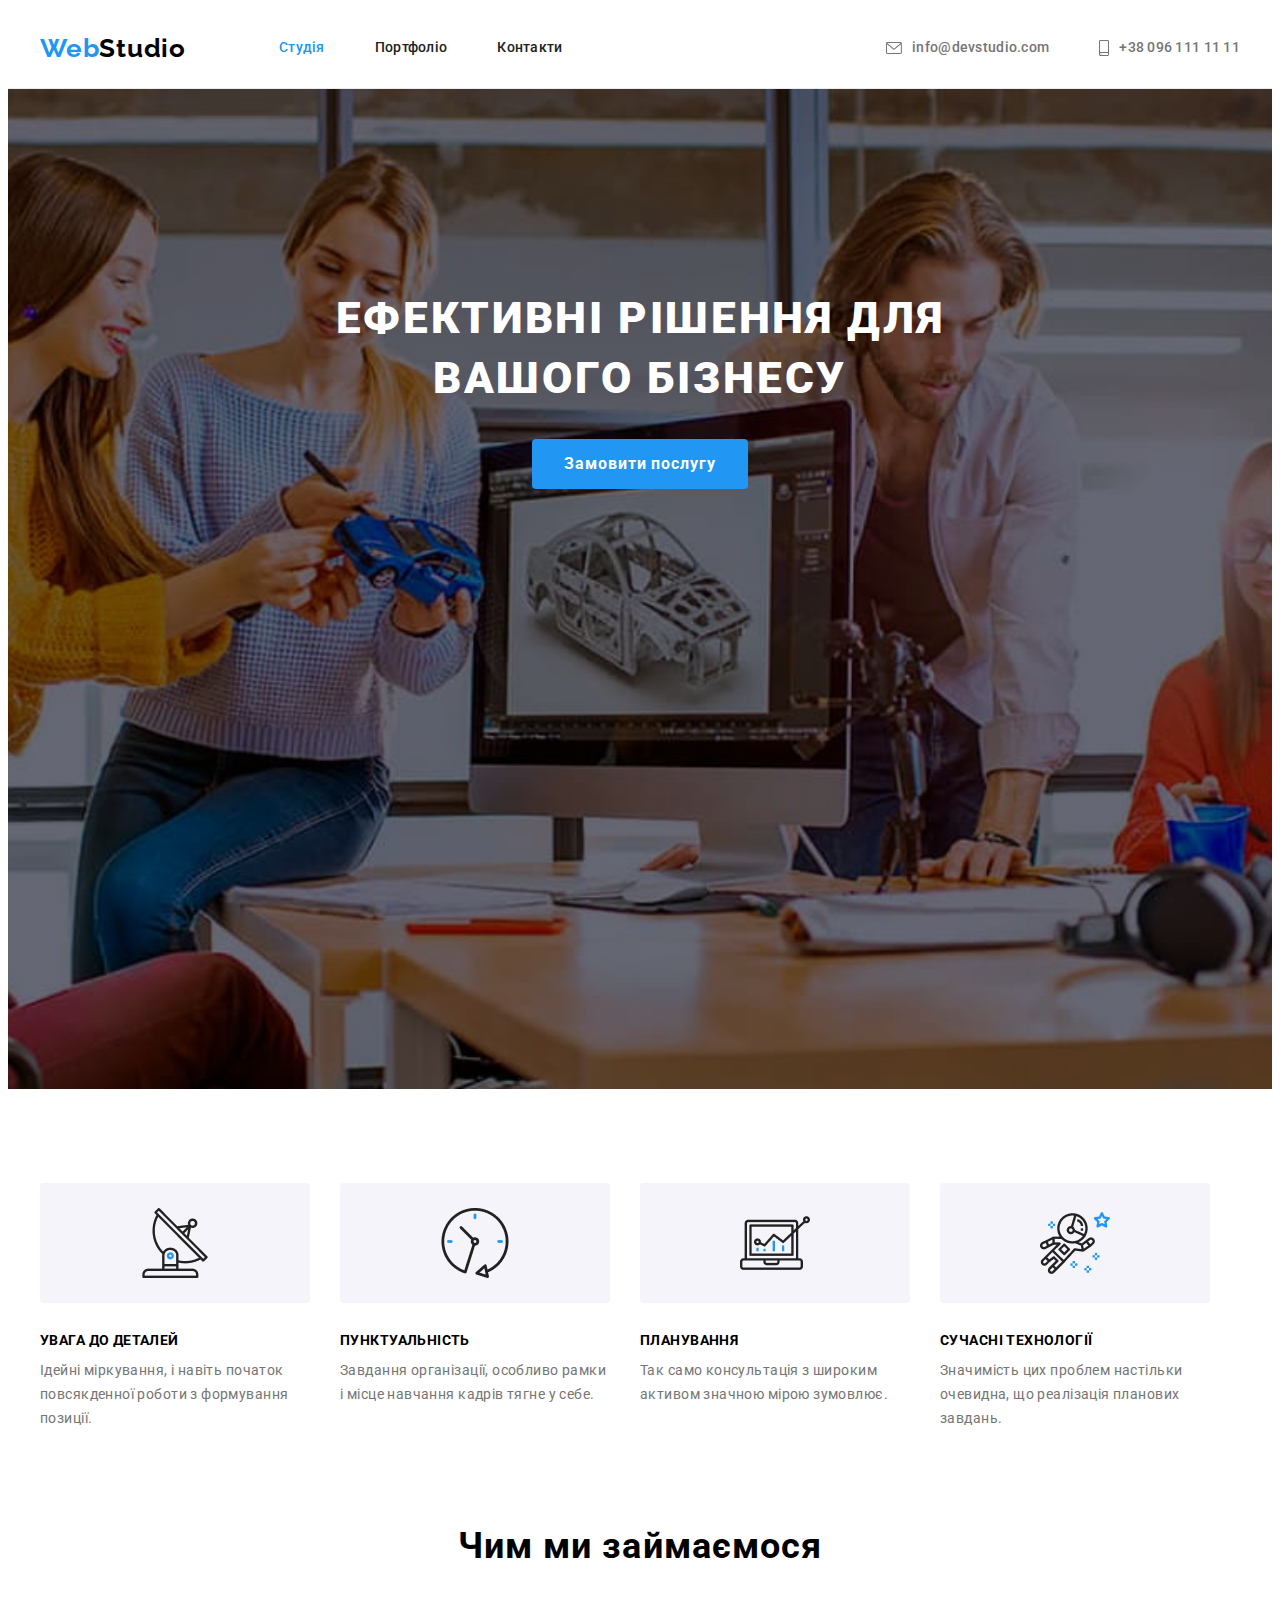
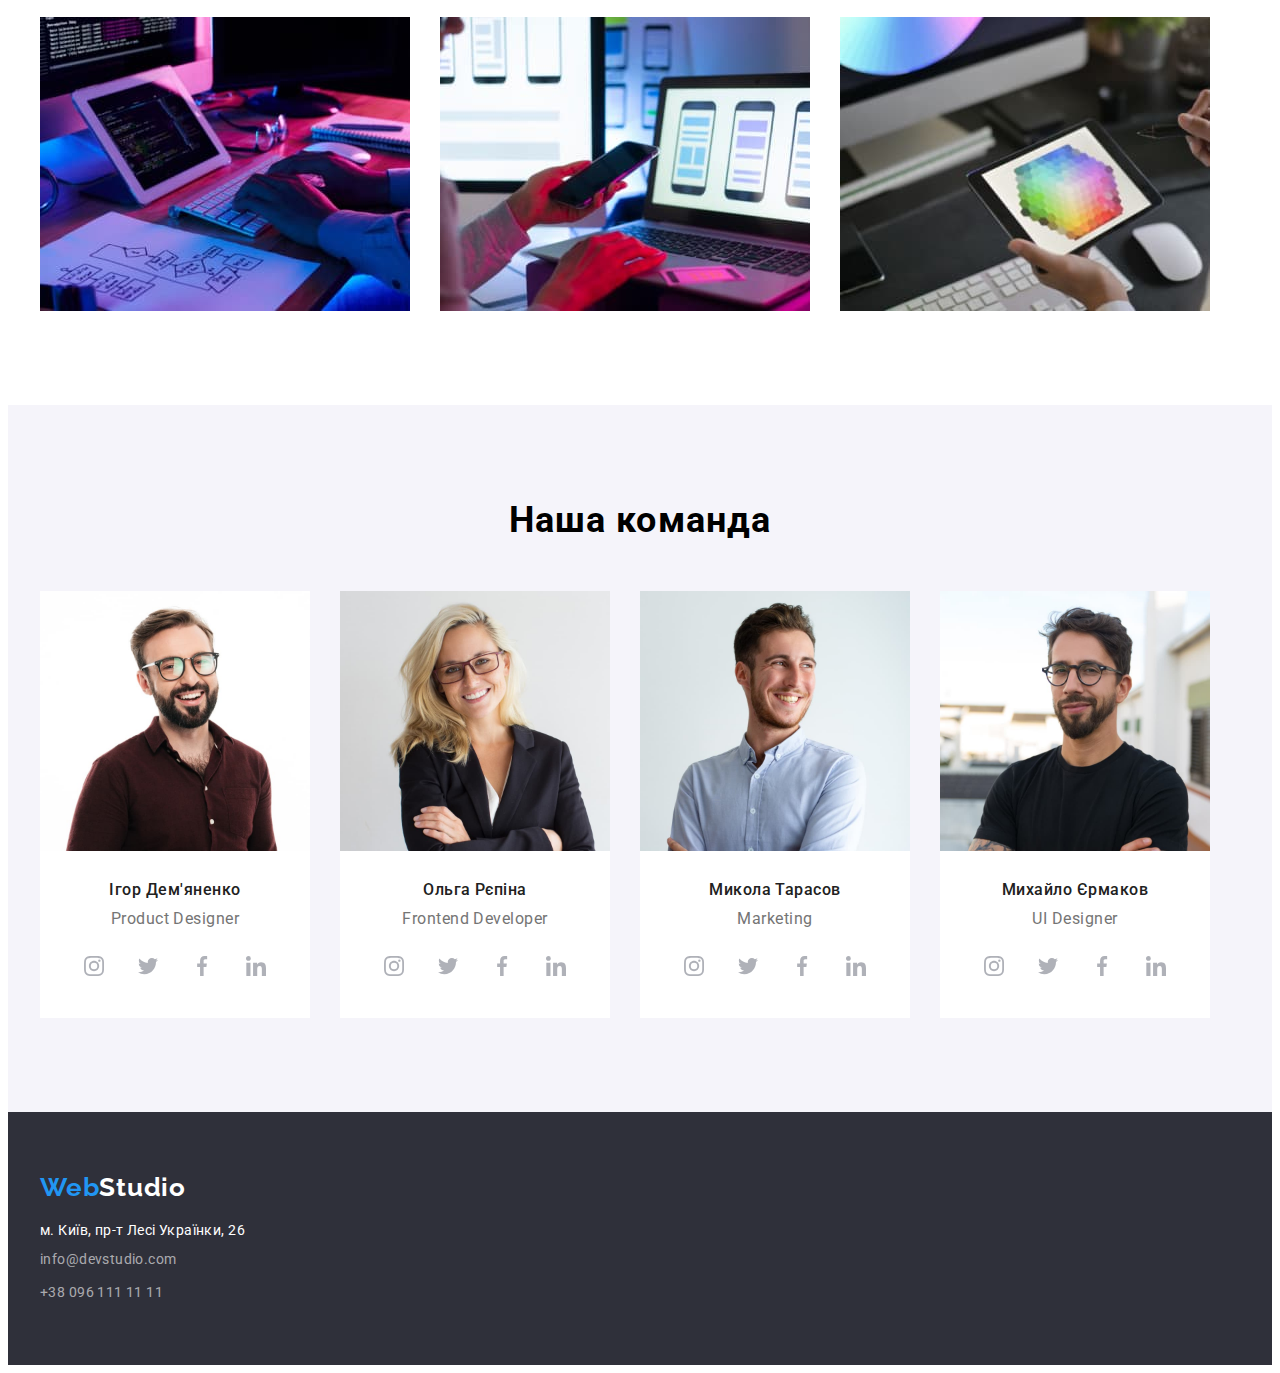
==== commit 7b2541ca: "svg" ====
--- a/index.html
+++ b/index.html
@@ -119,50 +119,60 @@
               <div class="card">
                 <h3 class="name">Ігор Дем'яненко</h3>
                 <p class="profession" lang="en">Product Designer</p>
-               <ul class="socials"> 
-                  <li class="socials-item">
-                    <a class="socials-link link"
-                    href="https://www.instagram.com/"
-                    aria-label="instagram"
-                    target="_blank"
-                    rel="noopener noreferrer"
-                    >
-                    <svg class="socials-icon" width="20" height="20">
-                      <use href="./images/icons.svg#instagram"></use>
-                    </svg>
-                
-                  </a>
+                <ul class="socials">
+                  <li class="socials-item">
+                    <a
+                      class="socials-link link"
+                      href="https://www.instagram.com/"
+                      aria-label="instagram"
+                      target="_blank"
+                      rel="noopener noreferrer"
+                    >
+                      <svg class="socials-icon" width="20" height="20">
+                        <use href="./images/icons.svg#instagram"></use>
+                      </svg>
+                    </a>
                   </li>
                   <li class="social-item">
-                    <a class="socials-link link" href="https://www.twitter.com/" aria-label="twitter" target="_blank"
-                      rel="noopener noreferrer">
+                    <a
+                      class="socials-link link"
+                      href="https://www.twitter.com/"
+                      aria-label="twitter"
+                      target="_blank"
+                      rel="noopener noreferrer"
+                    >
                       <svg class="socials-icon" width="20" height="20">
                         <use href="./images/icons.svg#twitter"></use>
                       </svg>
-                  
-                    </a>
-                  </li>
-                  <li class="socials-item">
-                    <a class="socials-link link" href="https://www.facebook.com/" aria-label="facebook" target="_blank"
-                      rel="noopener noreferrer">
+                    </a>
+                  </li>
+                  <li class="socials-item">
+                    <a
+                      class="socials-link link"
+                      href="https://www.facebook.com/"
+                      aria-label="facebook"
+                      target="_blank"
+                      rel="noopener noreferrer"
+                    >
                       <svg class="socials-icon" width="20" height="20">
                         <use href="./images/icons.svg#facebook"></use>
                       </svg>
-                  
-                    </a>
-                  </li>
-                  <li class="socials-item">
-                    <a class="socials-link link" href="https://www.linkedin.com/" aria-label="linkedin" target="_blank"
-                      rel="noopener noreferrer">
+                    </a>
+                  </li>
+                  <li class="socials-item">
+                    <a
+                      class="socials-link link"
+                      href="https://www.linkedin.com/"
+                      aria-label="linkedin"
+                      target="_blank"
+                      rel="noopener noreferrer"
+                    >
                       <svg class="socials-icon" width="20" height="20">
                         <use href="./images/icons.svg#linkedin"></use>
                       </svg>
-                  
                     </a>
                   </li>
                 </ul>
-
-      
               </div>
             </li>
             <li class="team-card">
@@ -175,44 +185,60 @@
               <div class="card">
                 <h3 class="name">Ольга Рєпіна</h3>
                 <p class="profession" lang="en">Frontend Developer</p>
-              <ul class="socials">
-                <li class="socials-item">
-                  <a class="socials-link link" href="https://www.instagram.com/" aria-label="instagram" target="_blank"
-                    rel="noopener noreferrer">
-                    <svg class="socials-icon" width="20" height="20">
-                      <use href="./images/icons.svg#instagram"></use>
-                    </svg>
-              
-                  </a>
-                </li>
-                <li class="social-item">
-                  <a class="socials-link link" href="https://www.twitter.com/" aria-label="twitter" target="_blank"
-                    rel="noopener noreferrer">
-                    <svg class="socials-icon" width="20" height="20">
-                      <use href="./images/icons.svg#twitter"></use>
-                    </svg>
-              
-                  </a>
-                </li>
-                <li class="socials-item">
-                  <a class="socials-link link" href="https://www.facebook.com/" aria-label="facebook" target="_blank"
-                    rel="noopener noreferrer">
-                    <svg class="socials-icon" width="20" height="20">
-                      <use href="./images/icons.svg#facebook"></use>
-                    </svg>
-              
-                  </a>
-                </li>
-                <li class="socials-item">
-                  <a class="socials-link link" href="https://www.linkedin.com/" aria-label="linkedin" target="_blank"
-                    rel="noopener noreferrer">
-                    <svg class="socials-icon" width="20" height="20">
-                      <use href="./images/icons.svg#linkedin"></use>
-                    </svg>
-              
-                  </a>
-                </li>
-              </ul>
+                <ul class="socials">
+                  <li class="socials-item">
+                    <a
+                      class="socials-link link"
+                      href="https://www.instagram.com/"
+                      aria-label="instagram"
+                      target="_blank"
+                      rel="noopener noreferrer"
+                    >
+                      <svg class="socials-icon" width="20" height="20">
+                        <use href="./images/icons.svg#instagram"></use>
+                      </svg>
+                    </a>
+                  </li>
+                  <li class="social-item">
+                    <a
+                      class="socials-link link"
+                      href="https://www.twitter.com/"
+                      aria-label="twitter"
+                      target="_blank"
+                      rel="noopener noreferrer"
+                    >
+                      <svg class="socials-icon" width="20" height="20">
+                        <use href="./images/icons.svg#twitter"></use>
+                      </svg>
+                    </a>
+                  </li>
+                  <li class="socials-item">
+                    <a
+                      class="socials-link link"
+                      href="https://www.facebook.com/"
+                      aria-label="facebook"
+                      target="_blank"
+                      rel="noopener noreferrer"
+                    >
+                      <svg class="socials-icon" width="20" height="20">
+                        <use href="./images/icons.svg#facebook"></use>
+                      </svg>
+                    </a>
+                  </li>
+                  <li class="socials-item">
+                    <a
+                      class="socials-link link"
+                      href="https://www.linkedin.com/"
+                      aria-label="linkedin"
+                      target="_blank"
+                      rel="noopener noreferrer"
+                    >
+                      <svg class="socials-icon" width="20" height="20">
+                        <use href="./images/icons.svg#linkedin"></use>
+                      </svg>
+                    </a>
+                  </li>
+                </ul>
               </div>
             </li>
             <li class="team-card">
@@ -225,44 +251,60 @@
               <div class="card">
                 <h3 class="name">Микола Тарасов</h3>
                 <p class="profession" lang="en">Marketing</p>
-            <ul class="socials">
-              <li class="socials-item">
-                <a class="socials-link link" href="https://www.instagram.com/" aria-label="instagram" target="_blank"
-                  rel="noopener noreferrer">
-                  <svg class="socials-icon" width="20" height="20">
-                    <use href="./images/icons.svg#instagram"></use>
-                  </svg>
-            
-                </a>
-              </li>
-              <li class="social-item">
-                <a class="socials-link link" href="https://www.twitter.com/" aria-label="twitter" target="_blank"
-                  rel="noopener noreferrer">
-                  <svg class="socials-icon" width="20" height="20">
-                    <use href="./images/icons.svg#twitter"></use>
-                  </svg>
-            
-                </a>
-              </li>
-              <li class="socials-item">
-                <a class="socials-link link" href="https://www.facebook.com/" aria-label="facebook" target="_blank"
-                  rel="noopener noreferrer">
-                  <svg class="socials-icon" width="20" height="20">
-                    <use href="./images/icons.svg#facebook"></use>
-                  </svg>
-            
-                </a>
-              </li>
-              <li class="socials-item">
-                <a class="socials-link link" href="https://www.linkedin.com/" aria-label="linkedin" target="_blank"
-                  rel="noopener noreferrer">
-                  <svg class="socials-icon" width="20" height="20">
-                    <use href="./images/icons.svg#linkedin"></use>
-                  </svg>
-            
-                </a>
-              </li>
-            </ul>
+                <ul class="socials">
+                  <li class="socials-item">
+                    <a
+                      class="socials-link link"
+                      href="https://www.instagram.com/"
+                      aria-label="instagram"
+                      target="_blank"
+                      rel="noopener noreferrer"
+                    >
+                      <svg class="socials-icon" width="20" height="20">
+                        <use href="./images/icons.svg#instagram"></use>
+                      </svg>
+                    </a>
+                  </li>
+                  <li class="social-item">
+                    <a
+                      class="socials-link link"
+                      href="https://www.twitter.com/"
+                      aria-label="twitter"
+                      target="_blank"
+                      rel="noopener noreferrer"
+                    >
+                      <svg class="socials-icon" width="20" height="20">
+                        <use href="./images/icons.svg#twitter"></use>
+                      </svg>
+                    </a>
+                  </li>
+                  <li class="socials-item">
+                    <a
+                      class="socials-link link"
+                      href="https://www.facebook.com/"
+                      aria-label="facebook"
+                      target="_blank"
+                      rel="noopener noreferrer"
+                    >
+                      <svg class="socials-icon" width="20" height="20">
+                        <use href="./images/icons.svg#facebook"></use>
+                      </svg>
+                    </a>
+                  </li>
+                  <li class="socials-item">
+                    <a
+                      class="socials-link link"
+                      href="https://www.linkedin.com/"
+                      aria-label="linkedin"
+                      target="_blank"
+                      rel="noopener noreferrer"
+                    >
+                      <svg class="socials-icon" width="20" height="20">
+                        <use href="./images/icons.svg#linkedin"></use>
+                      </svg>
+                    </a>
+                  </li>
+                </ul>
               </div>
             </li>
             <li class="team-card">
@@ -275,48 +317,67 @@
               <div class="card">
                 <h3 class="name">Михайло Єрмаков</h3>
                 <p class="profession" lang="en">UI Designer</p>
-            <ul class="socials">
-              <li class="socials-item">
-                <a class="socials-link link" href="https://www.instagram.com/" aria-label="instagram" target="_blank"
-                  rel="noopener noreferrer">
-                  <svg class="socials-icon" width="20" height="20">
-                    <use href="./images/icons.svg#instagram"></use>
-                  </svg>
-            
-                </a>
-              </li>
-              <li class="social-item">
-                <a class="socials-link link" href="https://www.twitter.com/" aria-label="twitter" target="_blank"
-                  rel="noopener noreferrer">
-                  <svg class="socials-icon" width="20" height="20">
-                    <use href="./images/icons.svg#twitter"></use>
-                  </svg>
-            
-                </a>
-              </li>
-              <li class="socials-item">
-                <a class="socials-link link" href="https://www.facebook.com/" aria-label="facebook" target="_blank"
-                  rel="noopener noreferrer">
-                  <svg class="socials-icon" width="20" height="20">
-                    <use href="./images/icons.svg#facebook"></use>
-                  </svg>
-            
-                </a>
-              </li>
-              <li class="socials-item">
-                <a class="socials-link link" href="https://www.linkedin.com/" aria-label="linkedin" target="_blank"
-                  rel="noopener noreferrer">
-                  <svg class="socials-icon" width="20" height="20">
-                    <use href="./images/icons.svg#linkedin"></use>
-                  </svg>
-            
-                </a>
-              </li>
-            </ul>
+                <ul class="socials">
+                  <li class="socials-item">
+                    <a
+                      class="socials-link link"
+                      href="https://www.instagram.com/"
+                      aria-label="instagram"
+                      target="_blank"
+                      rel="noopener noreferrer"
+                    >
+                      <svg class="socials-icon" width="20" height="20">
+                        <use href="./images/icons.svg#instagram"></use>
+                      </svg>
+                    </a>
+                  </li>
+                  <li class="social-item">
+                    <a
+                      class="socials-link link"
+                      href="https://www.twitter.com/"
+                      aria-label="twitter"
+                      target="_blank"
+                      rel="noopener noreferrer"
+                    >
+                      <svg class="socials-icon" width="20" height="20">
+                        <use href="./images/icons.svg#twitter"></use>
+                      </svg>
+                    </a>
+                  </li>
+                  <li class="socials-item">
+                    <a
+                      class="socials-link link"
+                      href="https://www.facebook.com/"
+                      aria-label="facebook"
+                      target="_blank"
+                      rel="noopener noreferrer"
+                    >
+                      <svg class="socials-icon" width="20" height="20">
+                        <use href="./images/icons.svg#facebook"></use>
+                      </svg>
+                    </a>
+                  </li>
+                  <li class="socials-item">
+                    <a
+                      class="socials-link link"
+                      href="https://www.linkedin.com/"
+                      aria-label="linkedin"
+                      target="_blank"
+                      rel="noopener noreferrer"
+                    >
+                      <svg class="socials-icon" width="20" height="20">
+                        <use href="./images/icons.svg#linkedin"></use>
+                      </svg>
+                    </a>
+                  </li>
+                </ul>
               </div>
             </li>
           </ul>
         </div>
+      </section>
+      <section>
+        <h2></h2>
       </section>
     </main>
 
--- a/css/style.css
+++ b/css/style.css
@@ -101,10 +101,35 @@
 
 .solution-container{
     display: flex;
-  gap: 30px;
-
-   
-}
+  gap: 30px;  
+}
+
+
+.solution-item::before {
+  display: block;
+  content: "";
+  height: 120px;
+    background-repeat: no-repeat;
+    background-position: center;
+    background-color: #F5F4FA;
+    border-radius: 4px;
+    margin-bottom: 30px;
+}
+.icon-antena::before{
+  background-image: url(../images/antenna.png);
+}
+.icon-clock::before{
+  background-image: url(../images/clock.png);
+}
+
+.icon-diagram::before{
+  background-image: url(../images/diagram.png);
+}
+
+.icon-astronaut::before{
+  background-image: url(../images/astronaut.png) ;
+}
+
 .contacts{
     display: flex;
     gap: 50px;
@@ -197,9 +222,6 @@
   line-height: 1.36;
   letter-spacing: 0.06em;
 text-transform: uppercase;
-
-}
-.solution-item{
 
 }
 
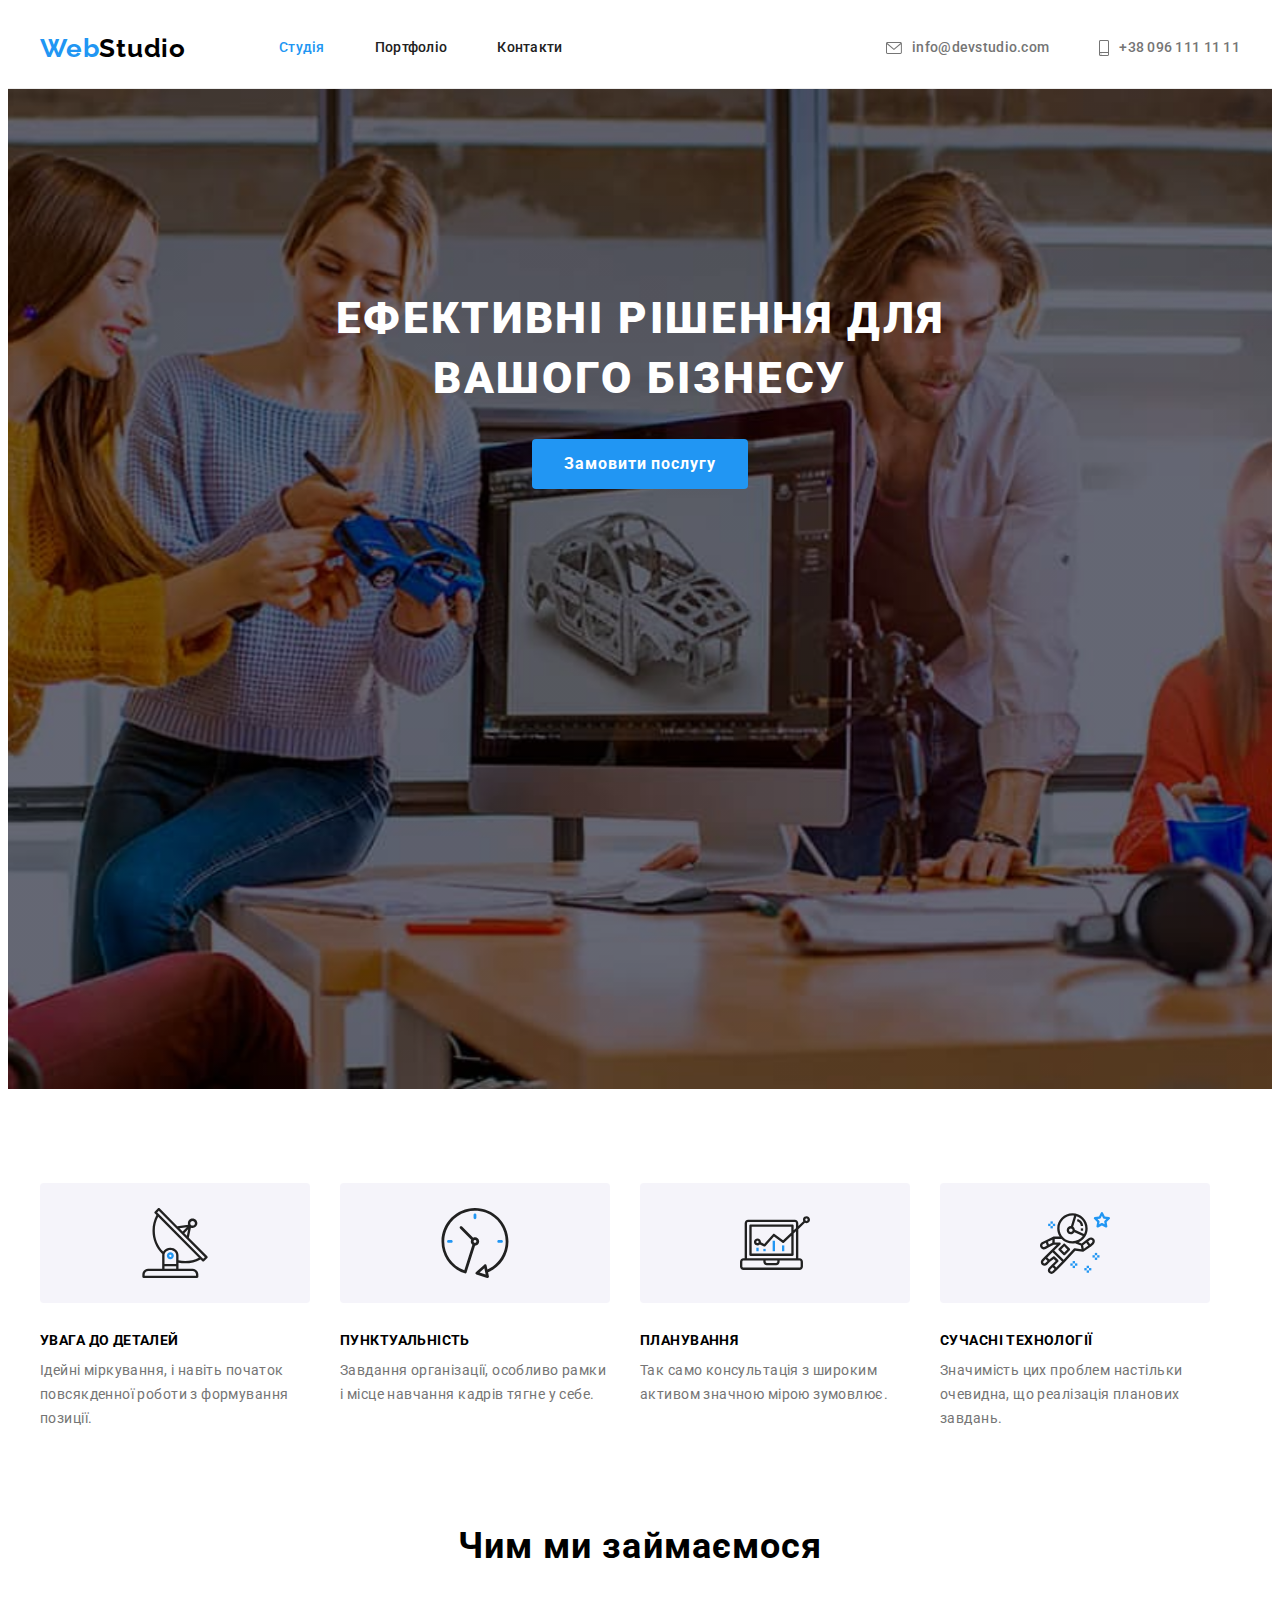
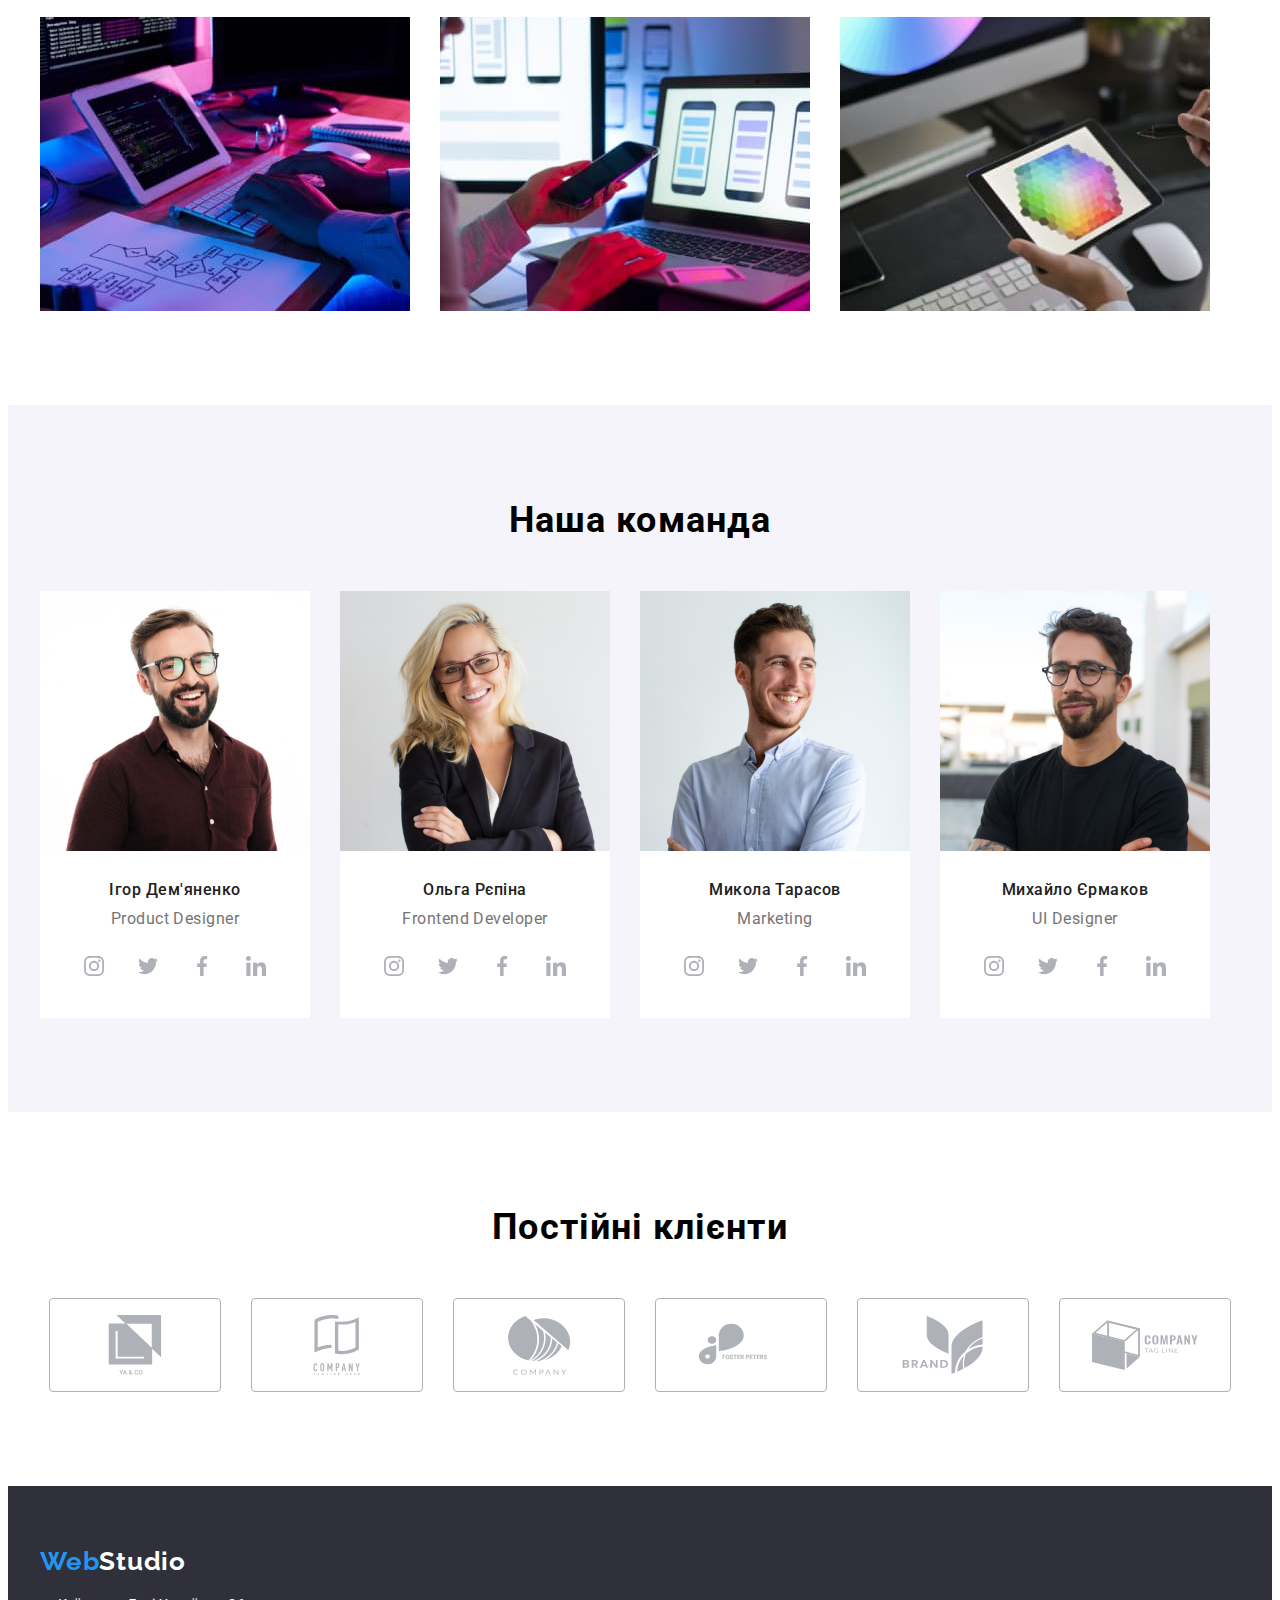
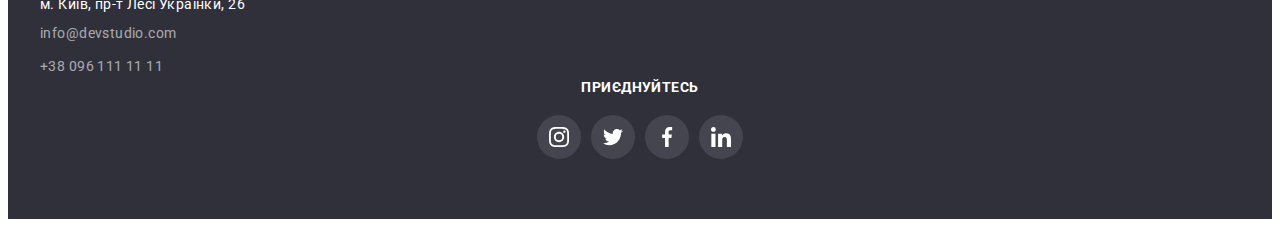
==== commit c3ee1c6a: "svg" ====
--- a/index.html
+++ b/index.html
@@ -106,7 +106,7 @@
         </div>
       </section>
       <section class="team-section section">
-        <div class="container">
+         <div class="container">
           <h2 class="team">Наша команда</h2>
           <ul class="team-container">
             <li class="team-card">
@@ -374,33 +374,115 @@
               </div>
             </li>
           </ul>
+         </div>
+      </section>
+      <section class="section">
+        <div class="container">
+          <h2 class="client-header">Постійні клієнти</h2>
+          <ul class="clients">
+            <li>
+              <a class="client-link link" href="">
+                <svg class="" width="106" height="60">
+                  <use href="./images/icons.svg#group"></use>
+                </svg>
+              </a>
+            </li>
+            <li>
+              <a class="client-link link" href="">
+                <svg class="client" width="106" height="60">
+                  <use href="./images/icons.svg#group2"></use>
+                </svg>
+              </a>
+            </li>
+            <li>
+              <a class="client-link link" href="">
+                <svg class="client" width="106" height="60">
+                  <use href="./images/icons.svg#group3"></use>
+                </svg>
+              </a>
+            </li>
+            <li>
+              <a class="client-link link" href="">
+                <svg class="client" width="106" height="60">
+                  <use href="./images/icons.svg#group4"></use>
+                </svg>
+              </a>
+            </li>
+            <li>
+              <a class="client-link link" href="">
+                <svg class="client" width="106" height="60">
+                  <use href="./images/icons.svg#group5"></use>
+                </svg>
+              </a>
+            </li>
+            <li>
+              <a class="client-link link" href="">
+                <svg class="client" width="106" height="60">
+                  <use href="./images/icons.svg#group6"></use>
+                </svg>
+              </a>
+            </li>
+          </ul>
         </div>
-      </section>
-      <section>
-        <h2></h2>
+       
       </section>
     </main>
 
     <footer>
+     
       <div class="container">
-        <a href="" class="logo">Web<span class="logo-footer">Studio</span></a>
+      <a href="" class="logo">Web<span class="logo-footer">Studio</span></a>
+      <ul>
+        <li class="footer-address">
+          <a href="" class="address">м. Київ, пр-т Лесі Українки, 26</a>
+        </li>
+        <li class="footer-address">
+          <a href="mailto:info@devstudio.com" class="tel-footer">info@devstudio.com</a>
+        </li>
+        <li>
+          <a href="tel:+380961111111" class="mail-footer">+38 096 111 11 11</a>
+        </li>
+    </div>
+    <div class="container">
+      <h3 class="footer-socials-header">ПРИЄДНУЙТЕСЬ</h3>
+      <ul class="socials">
+        <li class="socials-item">
+          <a class="footer-socials-link link" href="https://www.instagram.com/" aria-label="instagram" target="_blank"
+            rel="noopener noreferrer">
+            <svg class="socials-icon" width="20" height="20">
+              <use href="./images/icons.svg#instagram"></use>
+            </svg>
+          </a>
+        </li>
+        <li class="social-item">
+          <a class="footer-socials-link link" href="https://www.twitter.com/" aria-label="twitter" target="_blank"
+            rel="noopener noreferrer">
+            <svg class="socials-icon" width="20" height="20">
+              <use href="./images/icons.svg#twitter"></use>
+            </svg>
+          </a>
+        </li>
+        <li class="socials-item">
+          <a class="footer-socials-link link" href="https://www.facebook.com/" aria-label="facebook" target="_blank"
+            rel="noopener noreferrer">
+            <svg class="socials-icon" width="20" height="20">
+              <use href="./images/icons.svg#facebook"></use>
+            </svg>
+          </a>
+        </li>
+        <li class="socials-item">
+          <a class="footer-socials-link link" href="https://www.linkedin.com/" aria-label="linkedin" target="_blank"
+            rel="noopener noreferrer">
+            <svg class="socials-icon" width="20" height="20">
+              <use href="./images/icons.svg#linkedin"></use>
+            </svg>
+          </a>
+        </li>
+      </ul>
+    </div>
 
-        <ul>
-          <li class="footer-address">
-            <a href="" class="address">м. Київ, пр-т Лесі Українки, 26</a>
-          </li>
-          <li class="footer-address">
-            <a href="mailto:info@devstudio.com" class="tel-footer"
-              >info@devstudio.com</a
-            >
-          </li>
-          <li>
-            <a href="tel:+380961111111" class="mail-footer"
-              >+38 096 111 11 11</a
-            >
-          </li>
-        </ul>
-      </div>
+    
+      
     </footer>
   </body>
 </html>
--- a/css/style.css
+++ b/css/style.css
@@ -103,7 +103,6 @@
     display: flex;
   gap: 30px;  
 }
-
 
 .solution-item::before {
   display: block;
@@ -116,18 +115,18 @@
     margin-bottom: 30px;
 }
 .icon-antena::before{
-  background-image: url(../images/antenna.png);
+  background-image: url(../images/antenna.svg);
 }
 .icon-clock::before{
-  background-image: url(../images/clock.png);
+  background-image: url(../images/clock.svg);
 }
 
 .icon-diagram::before{
-  background-image: url(../images/diagram.png);
+  background-image: url(../images/diagram.svg);
 }
 
 .icon-astronaut::before{
-  background-image: url(../images/astronaut.png) ;
+  background-image: url(../images/astronaut.svg) ;
 }
 
 .contacts{
@@ -275,21 +274,6 @@
   padding-top: 0;
 }
 
-.socials {
-  display: flex;
-  justify-content: center;
-  align-items: center;
-  gap: 10px;
-}
-.socials-link {
-  display: flex;
-    justify-content: center;
-    align-items: center;
-    width: 44px;
-    height: 44px;
-    border-radius: 50%;
-  
-}
 .solution-list {
     margin-bottom: 10px;
   font-weight: 700;
@@ -358,13 +342,39 @@
   fill: #AFB1B8;
 
 }
-
+.footer-socials-link {
+  display: flex;
+    justify-content: center;
+    align-items: center;
+    width: 44px;
+    height: 44px;
+    border-radius: 50%;
+    background-color:rgba(255, 255, 255, 0.1);;
+    fill: #ffffff;
+
+}
 .socials-link:hover,
-.socials-link:focus 
+.socials-link:focus {
+  fill: #ffffff;
+  background-color: #2196f3;
+
+}
+.footer-socials-link:hover,
+.footer-socials-link:focus 
 { fill: #ffffff;
   background-color: #2196f3;
  
  }
+ .footer-socials-header{
+  font-weight: 700;
+    font-size: 14px;
+    line-height: 16px;
+    text-align: center;
+    letter-spacing: 0.03em;
+    color: #ffffff;
+    margin-bottom: 20px;
+ }
+
 .button-secondary {
   display: inline-block;
   min-height: 38px;
@@ -386,6 +396,38 @@
   color: #ffffff;
   background-color: var(--accent-color);
 }
+
+.clients{
+  display: flex;
+  text-align: center;
+  justify-content: center;
+  gap: 30px;
+
+}
+.client-link{
+    display: flex;
+      justify-content: center;
+      align-items: center;
+      width: 170px;
+      height: 92px;
+      border: 1px solid #AFB1B8;
+      border-radius: 4px ;
+      background-color: #ffffff;
+      fill: #AFB1B8;
+}
+.client-link:hover,
+.client-link:focus{
+  fill: #2196f3;
+  border-color: #2196f3;
+}
+.client-header{
+  margin-bottom: 50px;
+  font-weight: 700;
+  font-size: 36px;
+  line-height: 42px;
+  text-align: center;
+  letter-spacing: 0.03em;}
+
 footer {
   background-color: #2f303a;
   padding-top: 60px;
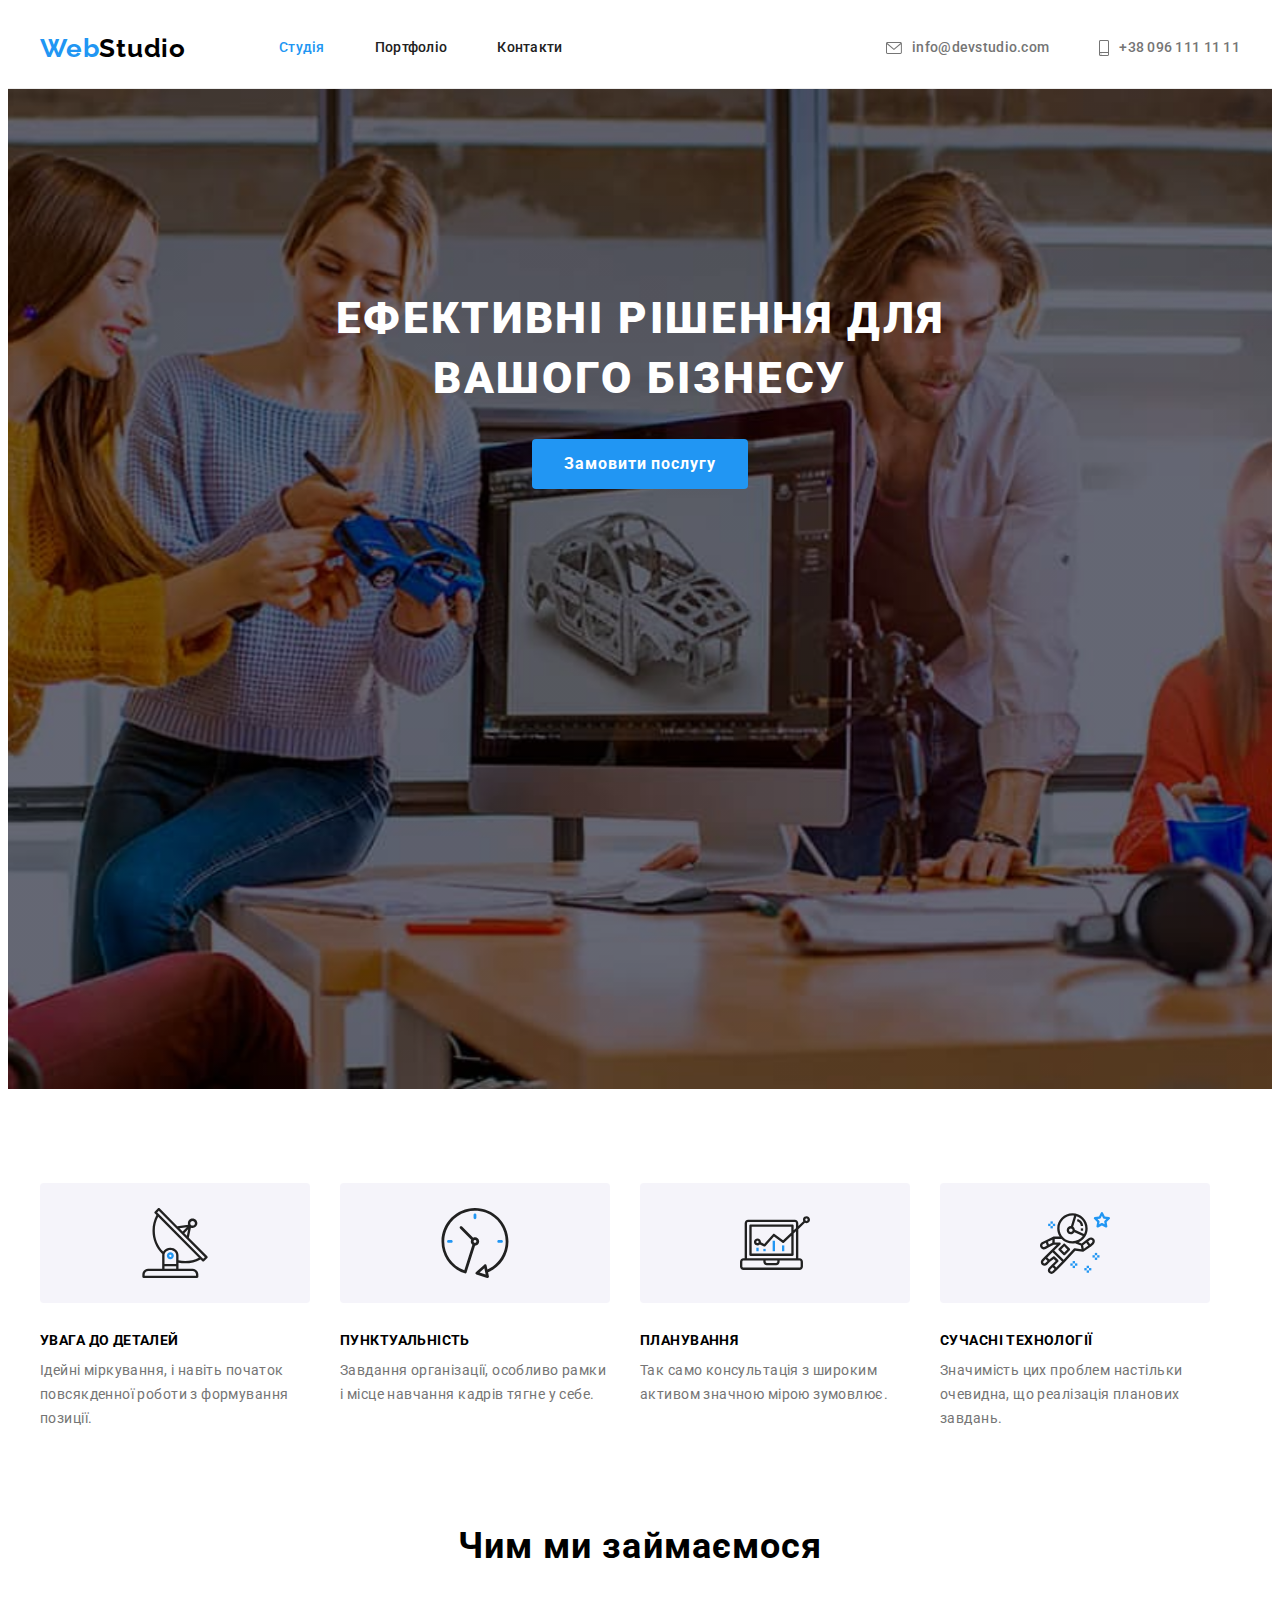
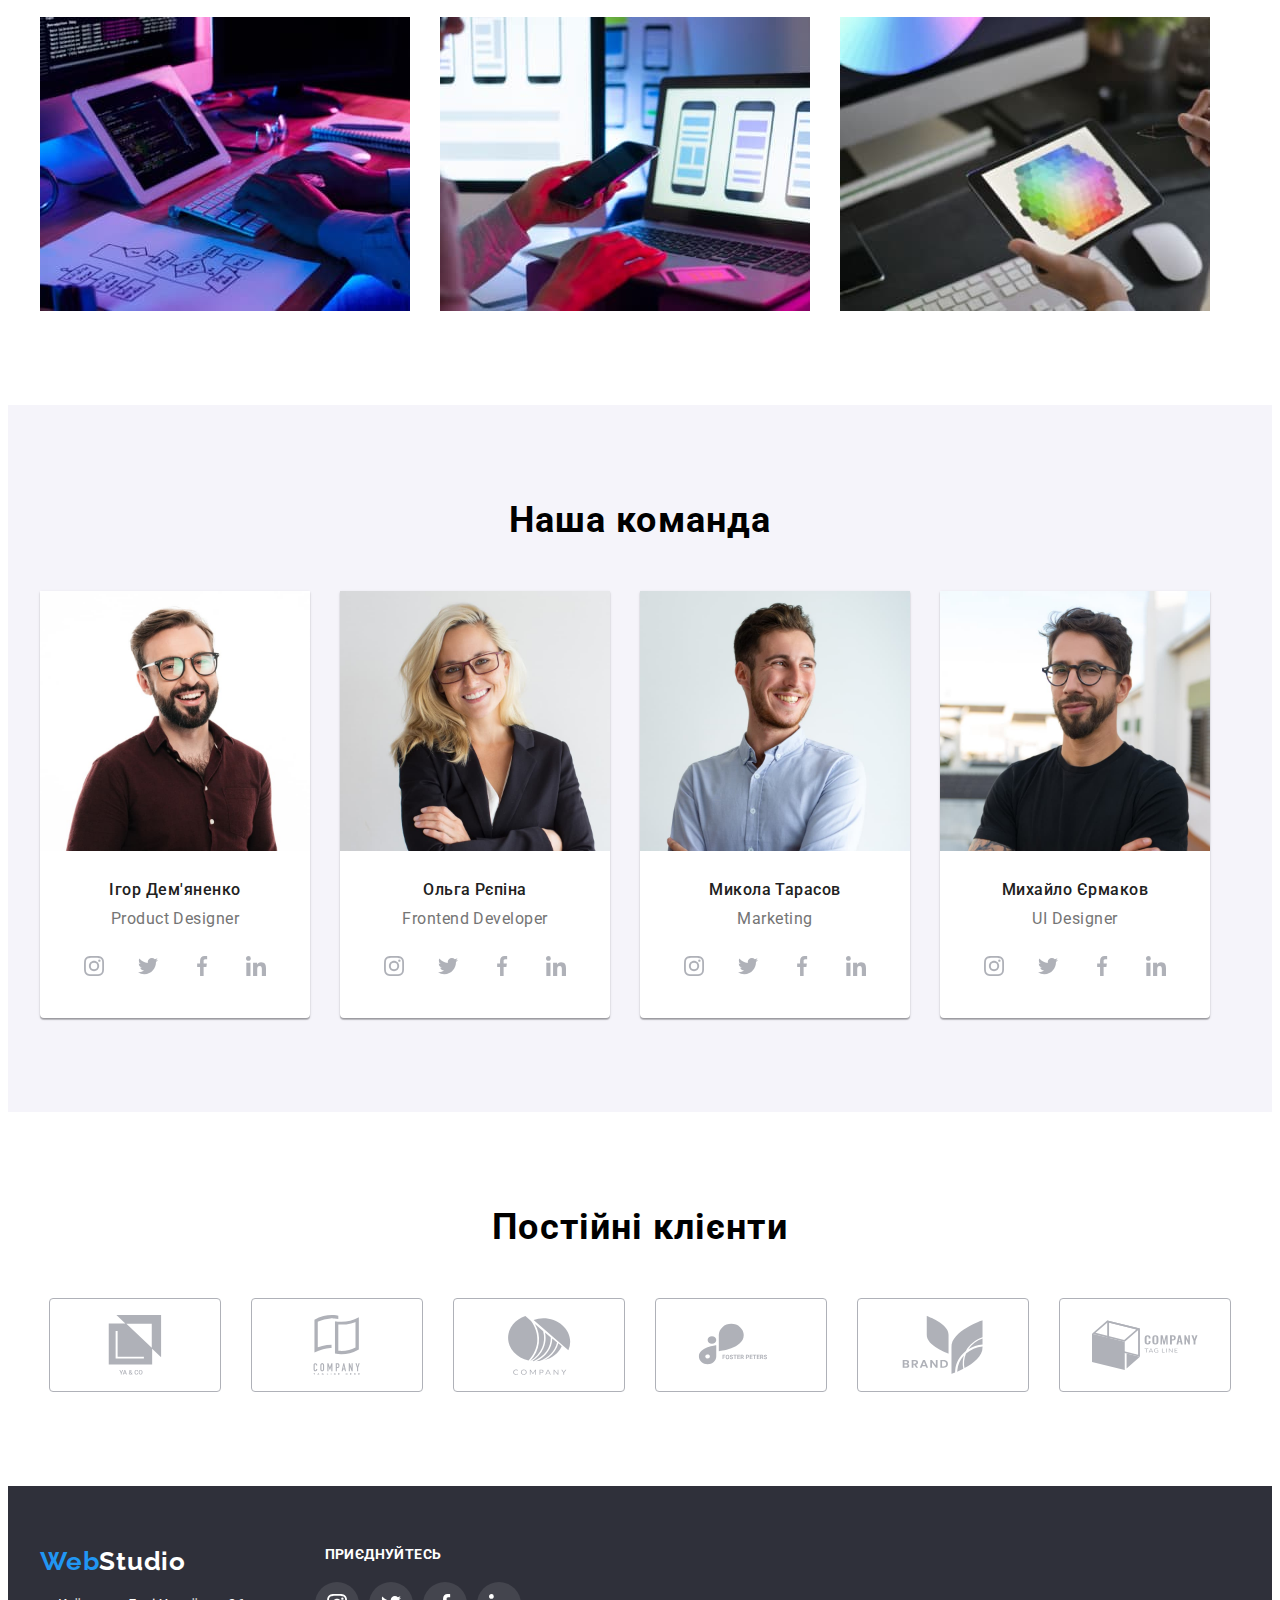
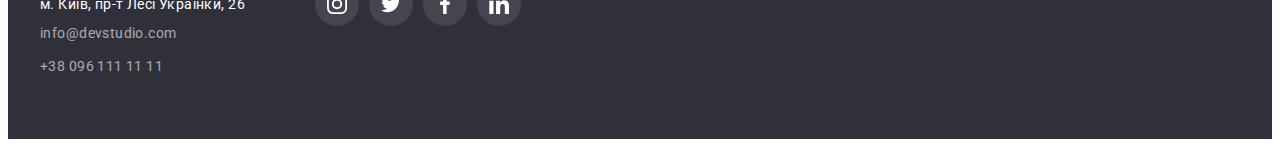
==== commit 738e6590: "svg" ====
--- a/index.html
+++ b/index.html
@@ -430,7 +430,8 @@
 
     <footer>
      
-      <div class="container">
+      <div class="footer-container container">
+        <div>
       <a href="" class="logo">Web<span class="logo-footer">Studio</span></a>
       <ul>
         <li class="footer-address">
@@ -443,9 +444,9 @@
           <a href="tel:+380961111111" class="mail-footer">+38 096 111 11 11</a>
         </li>
     </div>
-    <div class="container">
+    <div>
       <h3 class="footer-socials-header">ПРИЄДНУЙТЕСЬ</h3>
-      <ul class="socials">
+      <ul class="footer-socials socials">
         <li class="socials-item">
           <a class="footer-socials-link link" href="https://www.instagram.com/" aria-label="instagram" target="_blank"
             rel="noopener noreferrer">
@@ -479,6 +480,7 @@
           </a>
         </li>
       </ul>
+      </div>
     </div>
 
     
--- a/css/style.css
+++ b/css/style.css
@@ -318,6 +318,8 @@
 }
 .team-card {
   background-color: var(--main-title-color);
+box-shadow: 0px 1px 3px rgba(0, 0, 0, 0.12), 0px 1px 1px rgba(0, 0, 0, 0.14), 0px 2px 1px rgba(0, 0, 0, 0.2);
+  border-radius: 0px 0px 4px 4px;
  
 }
 .card {
@@ -329,8 +331,10 @@
   justify-content: center;
   align-items: center;
   gap: 10px;
-
-}
+}
+.footer-socials {
+  margin-left: 70px;}
+
 .socials-link{
   display: flex;
   justify-content: center;
@@ -351,7 +355,7 @@
     border-radius: 50%;
     background-color:rgba(255, 255, 255, 0.1);;
     fill: #ffffff;
-
+    
 }
 .socials-link:hover,
 .socials-link:focus {
@@ -373,6 +377,7 @@
     letter-spacing: 0.03em;
     color: #ffffff;
     margin-bottom: 20px;
+ 
  }
 
 .button-secondary {
@@ -395,6 +400,8 @@
 .button-secondary:hover {
   color: #ffffff;
   background-color: var(--accent-color);
+  box-shadow: 0px 3px 1px rgba(0, 0, 0, 0.1), 0px 1px 2px rgba(0, 0, 0, 0.08), 0px 2px 2px rgba(0, 0, 0, 0.12);
+    border-radius: 4px;
 }
 
 .clients{
@@ -442,6 +449,10 @@
   display: block;
   margin-bottom: 9px;
 }
+.footer-container{
+  display: flex;
+
+}
 
 .portfolio-list-name {
   color: var(--main-text-color);
@@ -470,6 +481,11 @@
  margin-bottom: 30px;
 
 }
+.portfolio-item:focus,
+.portfolio-item:hover{
+  border: 1px solid #EEEEEE;
+    box-shadow: 0px 1px 1px rgba(0, 0, 0, 0.12), 0px 4px 4px rgba(0, 0, 0, 0.06), 1px 4px 6px rgba(0, 0, 0, 0.16);
+}
 
 .portfolio-item:nth-child(3n){
   margin-right: 0;
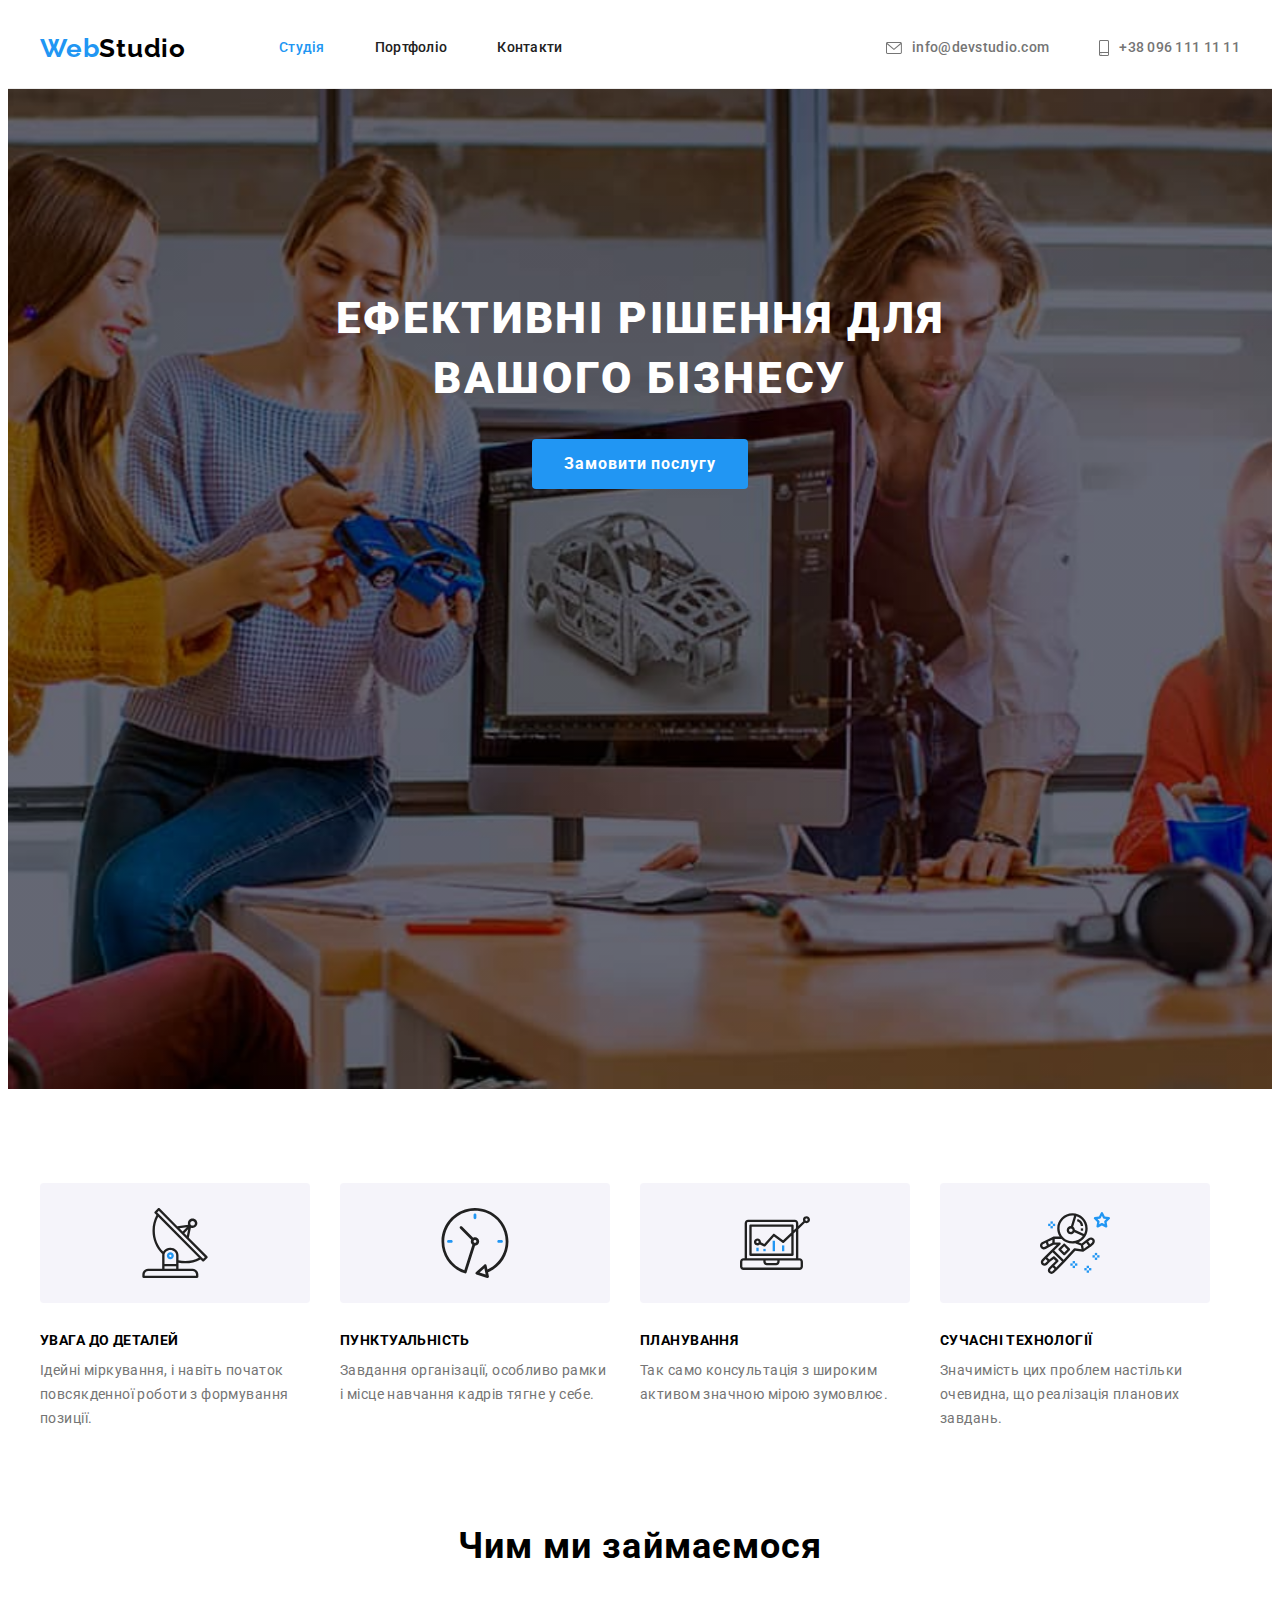
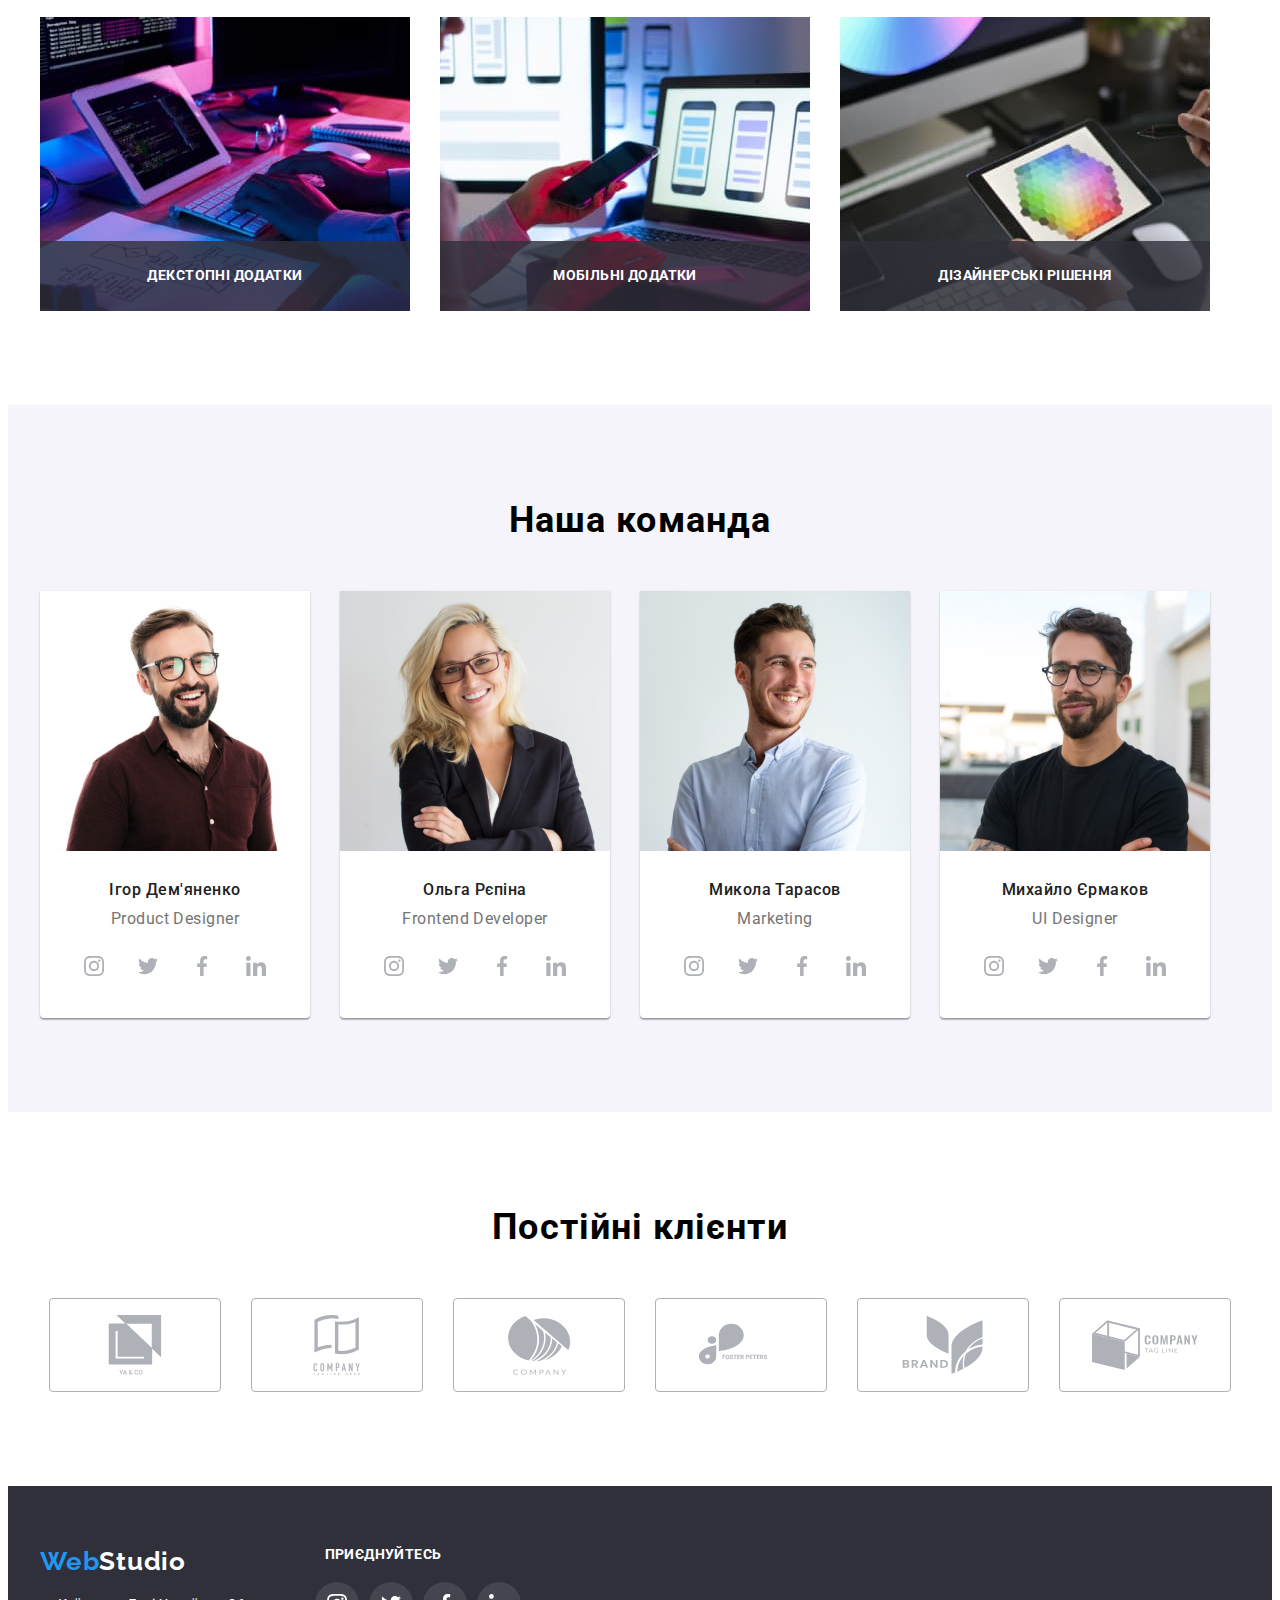
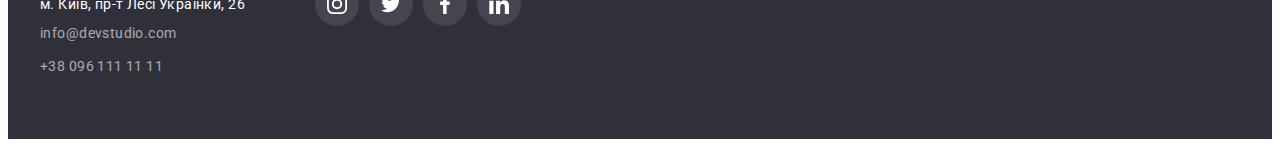
==== commit 70a9b157: "overlay" ====
--- a/index.html
+++ b/index.html
@@ -30,9 +30,9 @@
         <a href="" class="logo">Web<span class="logo-header">Studio</span></a>
         <nav>
           <ul class="site-nav list">
-            <li><a href="./index.html" class="link current">Студія</a></li>
-            <li><a href="./portfolio.html" class="link">Портфоліо</a></li>
-            <li><a href="" class="link">Контакти</a></li>
+            <li><a href="./index.html" class="header-nav-link  link current">Студія</a></li>
+            <li><a href="./portfolio.html" class="header-nav-link link">Портфоліо</a></li>
+            <li><a href="" class="header-nav-link link">Контакти</a></li>
           </ul>
         </nav>
         <ul class="contacts">
@@ -59,7 +59,7 @@
       <section class="hero">
         <div class="hero-container container">
           <h1 class="hero-title">Ефективні рішення для вашого бізнесу</h1>
-          <button type="button" class="button">Замовити послугу</button>
+          <button type="button" class="button" data-modal-open>Замовити послугу</button>
         </div>
       </section>
       <section class="section">
@@ -99,9 +99,30 @@
         <div class="container">
           <h2 class="work">Чим ми займаємося</h2>
           <ul class="work-list">
-            <li><img src="./images/img1.jpg" alt="заняття" width="370" /></li>
-            <li><img src="./images/img2.jpg" alt="заняття" width="370" /></li>
-            <li><img src="./images/img3.jpg" alt="заняття" width="370" /></li>
+            <li>
+              <div class="work-thumb">
+              <img src="./images/img1.jpg" alt="заняття" width="370" />
+             <div class="work-overlay">  
+              <p class="work-overlay-text">ДEКСТОПНІ ДОДАТКИ</p>
+            </div>
+              </div>
+              </li>
+            <li>   
+               <div class="work-thumb">
+              <img src="./images/img2.jpg" alt="заняття" width="370" />
+             <div class="work-overlay">  
+              <p class="work-overlay-text">МОБІЛЬНІ ДОДАТКИ</p>
+            </div>
+              </div>
+              </li>
+            <li>   
+               <div class="work-thumb">
+                 <img src="./images/img3.jpg" alt="заняття" width="370" />
+             <div class="work-overlay">  
+              <p class="work-overlay-text">ДІЗАЙНЕРСЬКІ РІШЕННЯ</p>
+            </div>
+              </div>
+             </li>
           </ul>
         </div>
       </section>
@@ -486,5 +507,17 @@
     
       
     </footer>
+
+    <div class="backdrop is-hidden" data-modal>
+      <div class="modal">
+        <button class="modal-btn" data-modal-close>
+          <svg class="modal-icon" width="11" height="11">
+            <use href="./images/icons.svg#close"></use>
+          </svg>
+        </button></div>
+    </div>
+
+    <script src="./modal.js"></script>
   </body>
+  
 </html>
--- a/css/style.css
+++ b/css/style.css
@@ -1,11 +1,10 @@
 html {
   box-sizing: border-box;
+ 
 }
 
 body {
-
   font-family: Roboto, sans-serif;
- 
 }
 
 :root {
@@ -13,6 +12,7 @@
   --main-text-color: #212121;
   --secondary-text-color: #757575;
   --accent-color: #2196f3;
+  --anim-fast: 250ms cubic-bezier(0.4, 0, 0.2, 1);
 }
 
 ul {
@@ -74,6 +74,7 @@
   color: #ffffff;
 }
 .site-nav .link {
+  position: relative;
   display: block;
   padding-top: 32px;
   padding-bottom: 32px;
@@ -83,6 +84,8 @@
   line-height: 1.14;
   letter-spacing: 0.02em;
   text-decoration: none;
+
+  transition: color var(--anim-fast);
 }
 
 .site-nav .link:focus,
@@ -97,6 +100,27 @@
     margin-left: 93px;
     gap: 50px;
 
+}
+ 
+.header-nav-link::after {
+  content: "";
+  position: absolute;
+  left: 50%;
+  bottom: 0;
+  transform: translateX(-50%);
+  display: block;
+  width: 100%;
+  height: 4px;
+  border-radius: 2px;
+  background-color: var(--accent-color);
+  opacity: 0;
+  transition: transform var(--anim-fast), opacity var(--anim-fast);
+}
+
+.header-nav-link:hover::after,
+.header-nav-link:focus::after{
+  transform: translateX(-50%) scale(1);
+  opacity: 1;
 }
 
 .solution-container{
@@ -133,6 +157,7 @@
     display: flex;
     gap: 50px;
     margin-left: auto;
+  
 }
 .tel-header,
 .mail-header {
@@ -142,6 +167,8 @@
   line-height: 1.14;
   letter-spacing: 0.02em;
   text-decoration: none;
+
+  transition: color var(--anim-fast);
 }
 .tel-footer,
 .mail-footer {
@@ -151,6 +178,10 @@
   line-height: 1.71;
   letter-spacing: 0.03em;
   text-decoration: none;
+
+  transition: color var(--anim-fast);
+
+
 }
 
 
@@ -274,6 +305,43 @@
   padding-top: 0;
 }
 
+.work-thumb {
+  position: relative;
+  overflow: hidden;
+
+
+}
+.work-overlay{
+    position: absolute;
+    bottom: 0;
+    left: 0;
+   
+padding-left: 0;
+padding-right: 0;
+    width: 100%;
+    height: 70px;
+    
+    display: flex;
+    align-items: center;
+    color: #ffffff;
+    
+      background-color: rgba(47, 48, 58, 0.8);
+      user-select: none;
+    
+
+}
+.work-overlay-text {
+ 
+  font-weight: 700;
+    font-size: 14px;
+    line-height: 1.14;
+    letter-spacing: 0.03em;
+      text-align: center;
+      margin-left: auto;
+      margin-right: auto;
+   
+   
+}
 .solution-list {
     margin-bottom: 10px;
   font-weight: 700;
@@ -345,6 +413,7 @@
   background-color: #ffffff;
   fill: #AFB1B8;
 
+  transition: fill var(--anim-fast), background-color var(--anim-fast);
 }
 .footer-socials-link {
   display: flex;
@@ -355,6 +424,8 @@
     border-radius: 50%;
     background-color:rgba(255, 255, 255, 0.1);;
     fill: #ffffff;
+
+    transition: fill var(--anim-fast), background-color var(--anim-fast);
     
 }
 .socials-link:hover,
@@ -395,6 +466,8 @@
   border: none;
   cursor: pointer;
   border-radius: 4px;
+
+  transition: color var(--anim-fast), background-color var(--anim-fast);
 }
 .button-secondary:focus,
 .button-secondary:hover {
@@ -481,9 +554,44 @@
  margin-bottom: 30px;
 
 }
+
+.portfolio-thumb{
+  position: relative;
+  overflow: hidden;
+}
+
+.overlay {
+  position: absolute;
+  top: 0;
+  left: 0;
+  transform: translateY(100%);
+  width: 100%;
+  height: 100%;
+  padding-left: 24px;
+  padding-right: 24px;
+  display: flex;
+  align-items: center;
+  color: #ffffff;
+
+  background-color: rgba(33, 150, 243, 0.9);
+  backdrop-filter: blur(3px);
+  user-select: none;
+  transition: transform var(--anim-fast) ;
+}
+
+.overlay-text {
+  font-weight: 400;
+    font-size: 18px;
+    line-height: 1.56;
+    letter-spacing: 0.03em;
+}
+.portfolio-item:hover .overlay {
+  transform: translateY(0)
+}
+
 .portfolio-item:focus,
 .portfolio-item:hover{
-  border: 1px solid #EEEEEE;
+  
     box-shadow: 0px 1px 1px rgba(0, 0, 0, 0.12), 0px 4px 4px rgba(0, 0, 0, 0.06), 1px 4px 6px rgba(0, 0, 0, 0.16);
 }
 
@@ -507,3 +615,60 @@
   padding: 20px 24px;
 border: 1px solid #EEEEEE;
 }
+
+.backdrop {
+  position: fixed;
+  top: 0;
+  right: 0;
+   
+  width: 100%;
+  height: 100%;
+
+  background-color: rgba(47, 48, 58, 0.4);
+ 
+  
+  transition: opacity var(--anim-fast), visibility var(--anim-fast);
+}
+
+.backdrop.is-hidden {
+  opacity: 0;
+  visibility: hidden;
+  pointer-events: none;
+
+}
+
+.modal {
+  position: absolute;
+  top: 50%;
+  left: 50%;
+  transform: translateX(-50%) translateY(-50%);
+
+  width: 528px;
+  min-height: 581px;
+  background-color: #ffffff;
+  border-radius: 4px;
+  box-shadow: 0px 1px 3px rgba(0, 0, 0, 0.12), 0px 1px 1px rgba(0, 0, 0, 0.14), 0px 2px 1px rgba(0, 0, 0, 0.2);
+  
+  transition: transform var(--anim-fast), opacity var(--anim-fast);
+}
+
+.backdrop.is-hidden .modal{
+  opacity: 0;
+  transform: translateX(-50%) translateY(-70%);
+}
+.modal-btn {
+  position: absolute;
+  top: 8px;
+  right: 8px;
+
+  padding: 0;
+  display: inline-flex;
+  align-items: center;
+  justify-content: center;
+  width: 30px;
+  height: 30px;
+  background-color: transparent;
+  border-radius: 50%;
+  border: 1px solid rgba(0, 0, 0, 0.1);
+  cursor: pointer;
+}